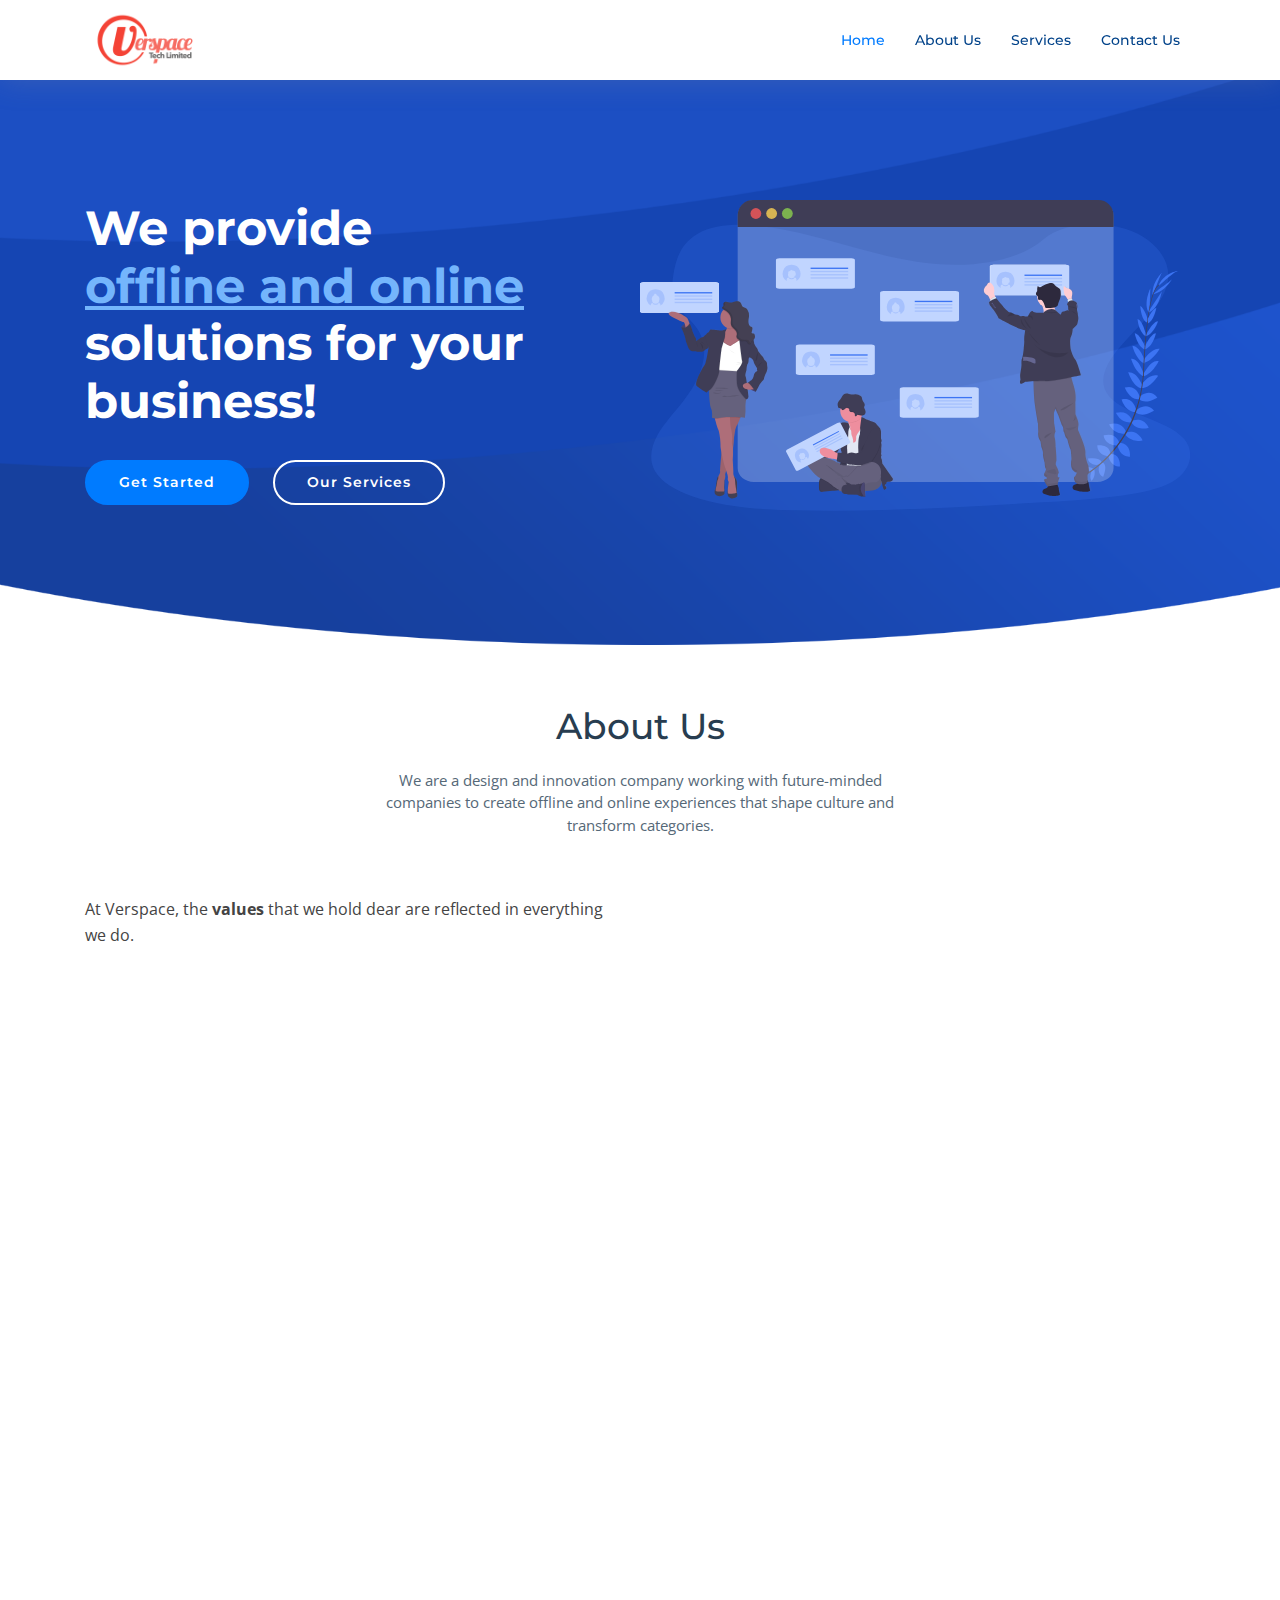
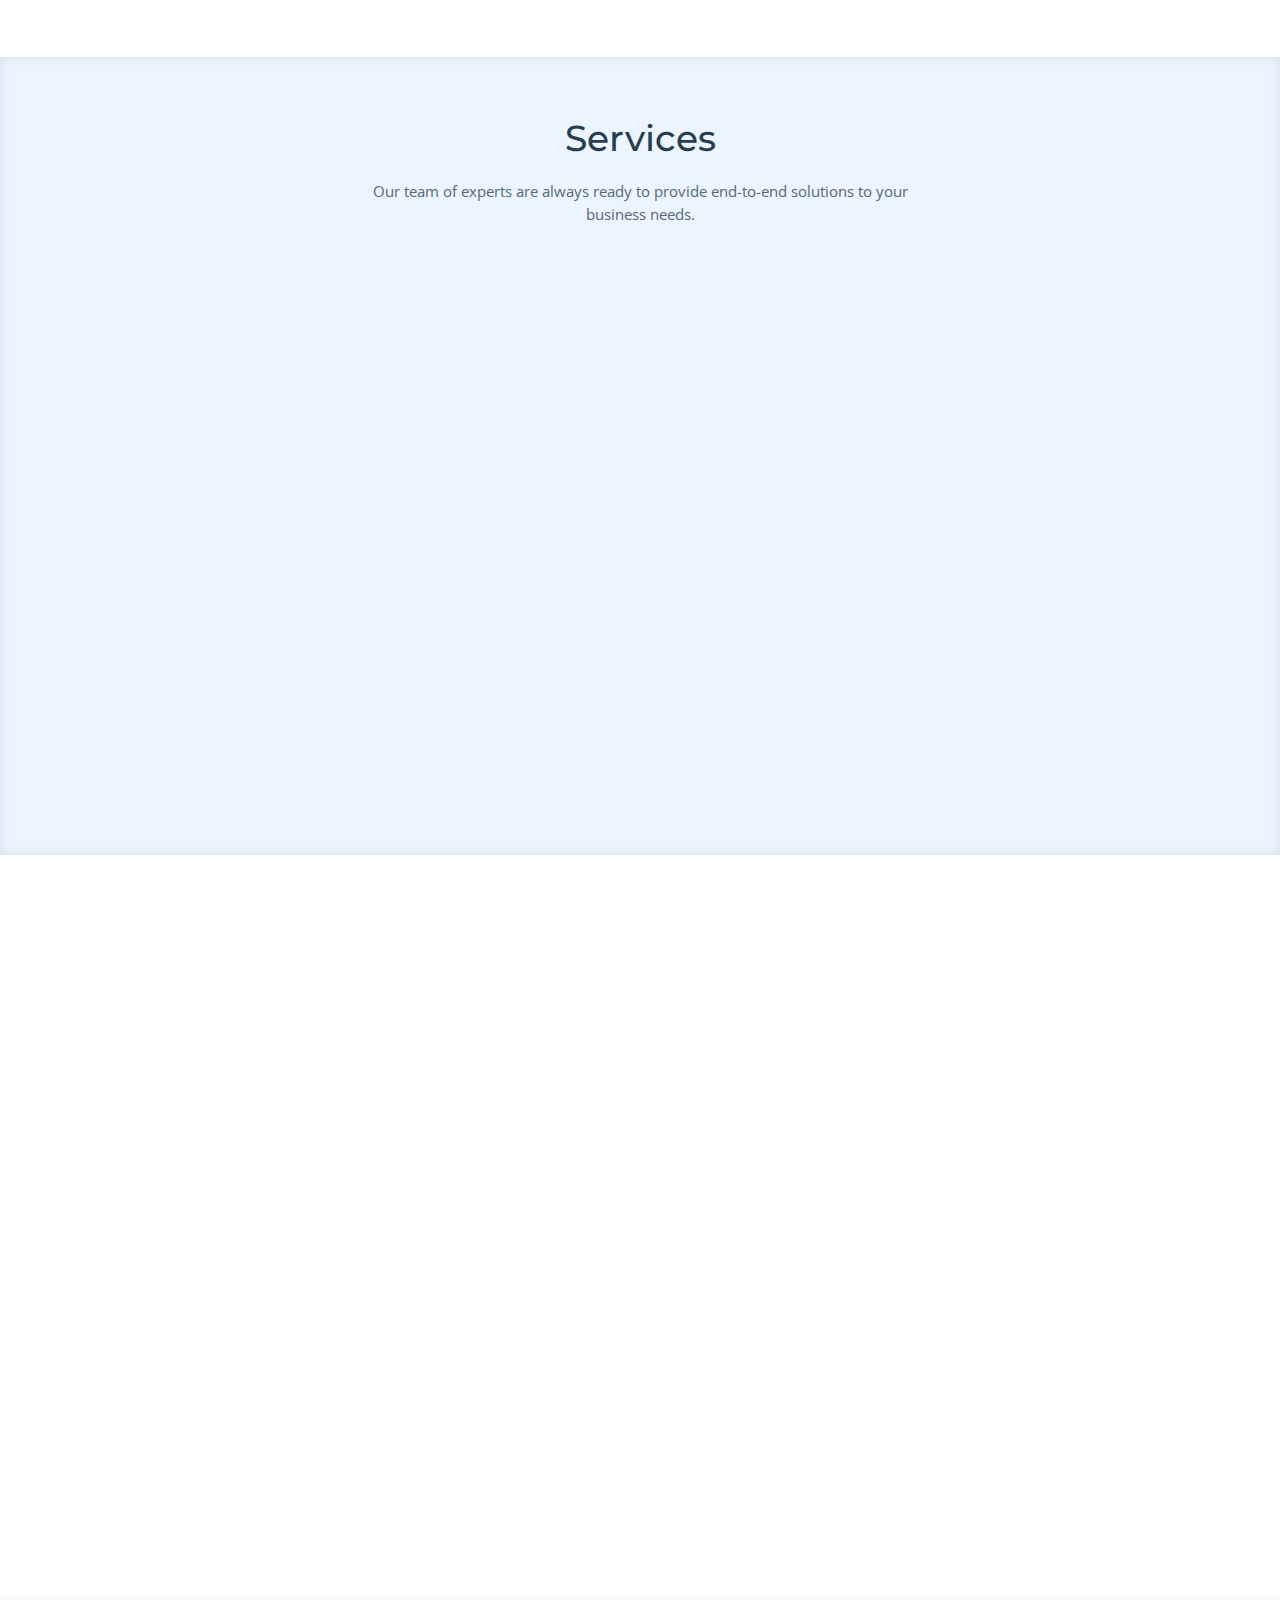
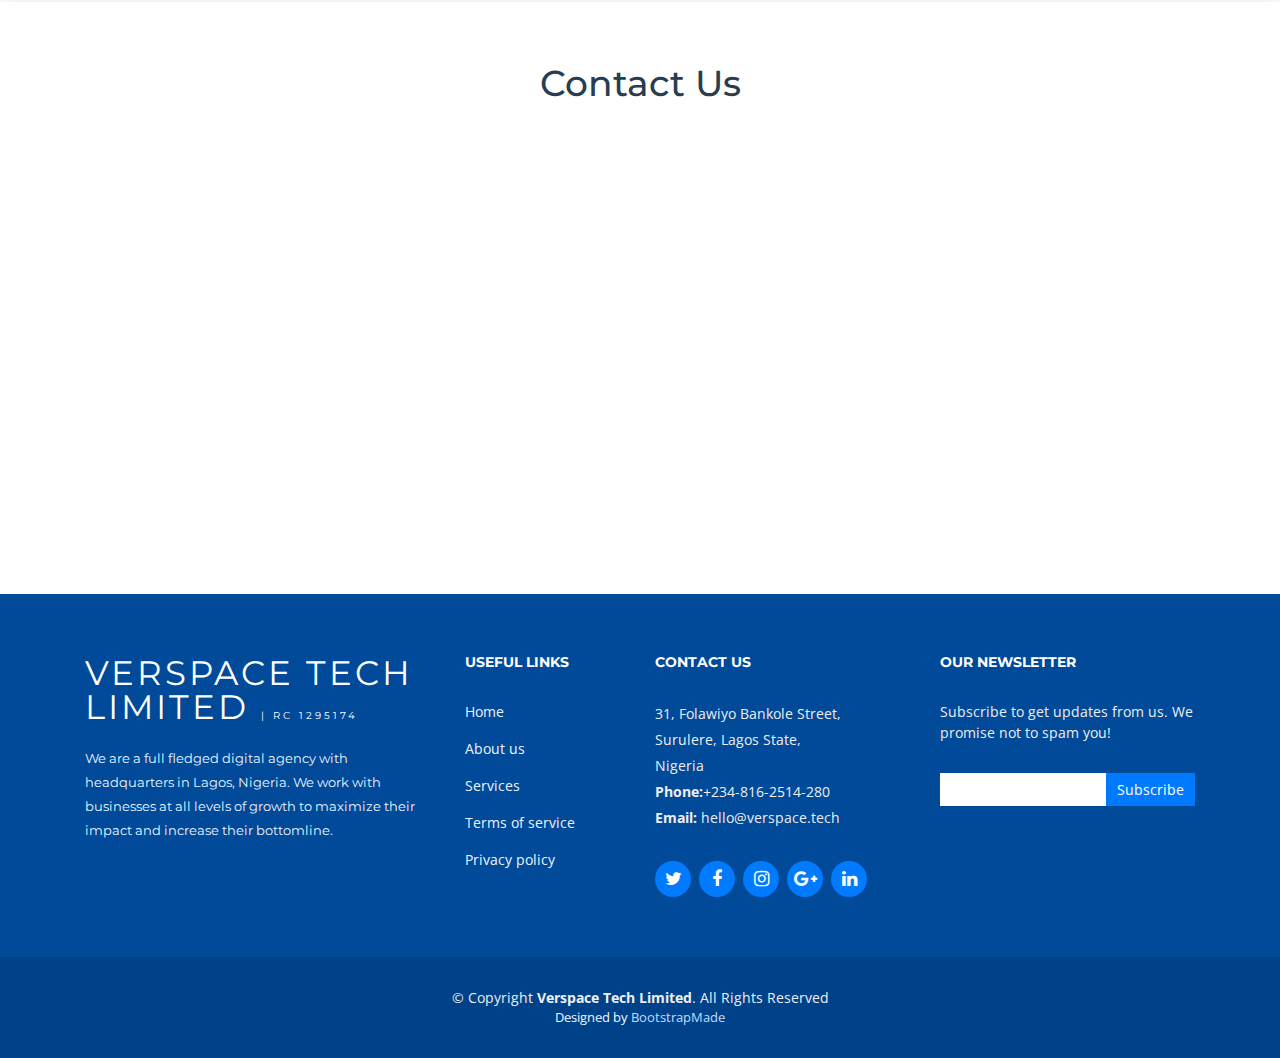
==== index.html @ 959b0c01 "Setting up completed project" ====
<!DOCTYPE html>
<html lang="en">
<head>
  <meta charset="utf-8">
  <title>Verspace Tech Limited</title>
  <meta content="width=device-width, initial-scale=1.0" name="viewport">
  <meta content="design, development, website, application, consultancy, ios, android" name="keywords">
  <meta content="We provide offline and online solutions for your business!" name="description">

  <!-- Favicons -->
  <link rel="apple-touch-icon" sizes="57x57" href="img/favicon/apple-icon-57x57.png">
  <link rel="apple-touch-icon" sizes="60x60" href="img/favicon/apple-icon-60x60.png">
  <link rel="apple-touch-icon" sizes="72x72" href="img/favicon/apple-icon-72x72.png">
  <link rel="apple-touch-icon" sizes="76x76" href="img/favicon/apple-icon-76x76.png">
  <link rel="apple-touch-icon" sizes="114x114" href="img/favicon/apple-icon-114x114.png">
  <link rel="apple-touch-icon" sizes="120x120" href="img/favicon/apple-icon-120x120.png">
  <link rel="apple-touch-icon" sizes="144x144" href="img/favicon/apple-icon-144x144.png">
  <link rel="apple-touch-icon" sizes="152x152" href="img/favicon/apple-icon-152x152.png">
  <link rel="apple-touch-icon" sizes="180x180" href="img/favicon/apple-icon-180x180.png">
  <link rel="icon" type="image/png" sizes="192x192" href="/img/favicon/android-icon-192x192.png">
  <link rel="icon" type="image/png" sizes="32x32" href="/img/favicon/favicon-32x32.png">
  <link rel="icon" type="image/png" sizes="96x96" href="/img/favicon/favicon-96x96.png">
  <link rel="icon" type="image/png" sizes="16x16" href="/img/favicon/favicon-16x16.png">
  <link rel="manifest" href="/manifest.json">
  <meta name="msapplication-TileColor" content="#ffffff">
  <meta name="msapplication-TileImage" content="/ms-icon-144x144.png">
  <meta name="theme-color" content="#ffffff">

  <!-- Google Fonts -->
  <link href="https://fonts.googleapis.com/css?family=Open+Sans:300,300i,400,400i,700,700i|Montserrat:300,400,500,700" rel="stylesheet">

  <!-- Bootstrap CSS File -->
  <link href="lib/bootstrap/css/bootstrap.min.css" rel="stylesheet">

  <!-- Libraries CSS Files -->
  <link href="lib/font-awesome/css/font-awesome.min.css" rel="stylesheet">
  <link href="lib/animate/animate.min.css" rel="stylesheet">
  <link href="lib/ionicons/css/ionicons.min.css" rel="stylesheet">
  <link href="lib/owlcarousel/assets/owl.carousel.min.css" rel="stylesheet">
  <link href="lib/lightbox/css/lightbox.min.css" rel="stylesheet">

  <!-- Main Stylesheet File -->
  <link href="css/style.css" rel="stylesheet">

  <!-- =======================================================
    Theme Name: NewBiz
    Theme URL: https://bootstrapmade.com/newbiz-bootstrap-business-template/
    Author: BootstrapMade.com
    License: https://bootstrapmade.com/license/
  ======================================================= -->
</head>

<body>

  <!--==========================
  Header
  ============================-->
  <header id="header" class="fixed-top">
    <div class="container">

      <div class="logo float-left">
        <!-- Uncomment below if you prefer to use an image logo -->
        <!-- <h1 class="text-light"><a href="#header"><span>NewBiz</span></a></h1> -->
        <a href="#intro" class="scrollto"><img src="img/verspace.png" alt="" class="img-fluid"></a>
      </div>

      <nav class="main-nav float-right d-none d-lg-block">
        <ul>
          <li class="active"><a href="#intro">Home</a></li>
          <li><a href="#about">About Us</a></li>
          <li><a href="#services">Services</a></li>
          <!--<li><a href="#portfolio">Portfolio</a></li>
          <li><a href="#team">Team</a></li>
          <li class="drop-down"><a href="">Drop Down</a>
            <ul>
              <li><a href="#">Drop Down 1</a></li>
              <li class="drop-down"><a href="#">Drop Down 2</a>
                <ul>
                  <li><a href="#">Deep Drop Down 1</a></li>
                  <li><a href="#">Deep Drop Down 2</a></li>
                  <li><a href="#">Deep Drop Down 3</a></li>
                  <li><a href="#">Deep Drop Down 4</a></li>
                  <li><a href="#">Deep Drop Down 5</a></li>
                </ul>
              </li>
              <li><a href="#">Drop Down 3</a></li>
              <li><a href="#">Drop Down 4</a></li>
              <li><a href="#">Drop Down 5</a></li>
            </ul>
          </li> -->
          <li><a href="#contact">Contact Us</a></li>
        </ul>
      </nav><!-- .main-nav -->
      
    </div>
  </header><!-- #header -->

  <!--==========================
    Intro Section
  ============================-->
  <section id="intro" class="clearfix">
    <div class="container">

      <div class="intro-img">
        <img src="img/intro-img.svg" alt="" class="img-fluid">
      </div>

      <div class="intro-info">
        <h2>We provide<br><span> offline and online</span><br>solutions for your business!</h2>
        <div>
          <a href="#about" class="btn-get-started scrollto">Get Started</a>
          <a href="#services" class="btn-services scrollto">Our Services</a>
        </div>
      </div>

    </div>
  </section><!-- #intro -->

  <main id="main">

    <!--==========================
      About Us Section
    ============================-->
    <section id="about">
      <div class="container">

        <header class="section-header">
          <h3>About Us</h3>
          <p>We are a design and innovation company working with future-minded companies to create offline and online 
            experiences that shape culture and transform categories.
          </p>
        </header>

        <div class="row about-container">

          <div class="col-lg-6 content order-lg-1 order-2">
            <p> 
              At Verspace, the <strong>values</strong> that we hold dear are reflected in everything we do. 
            </p>

            <div class="icon-box wow fadeInUp">
              <div class="icon"><i class="fa fa-laptop"></i></div>
              <h4 class="title"><a href="">Work hard</a></h4>
              <p class="description">We don't just believe that in working hard, we belive very strongly in working smart. Our team likes to find innovative ways 
                of solving old problems as well as taking on new challenges </p>
            </div>

            <div class="icon-box wow fadeInUp" data-wow-delay="0.2s">
              <div class="icon"><i class="fa fa-smile-o"></i></div>
              <h4 class="title"><a href="">Be Nice</a></h4>
              <p class="description">We belive every human being should be treated with respect no matter the class or gender. Our team is very conscious of factors this into every project we take on. </p>
            </div>

            <div class="icon-box wow fadeInUp" data-wow-delay="0.4s">
              <div class="icon"><i class="fa fa-expand"></i></div>
              <h4 class="title"><a href="">Think Big</a></h4>
              <p class="description">We are advocates of the big picture and we work hand in hand with our partners to help them start small while working with them to scale up as needed.</p>
            </div>

            <div class="icon-box wow fadeInUp" data-wow-delay="0.4s">
                <div class="icon"><i class="fa fa-plus"></i></div>
                <h4 class="title"><a href="">Add Value</a></h4>
                <p class="description"> Our team prides itself as been forward thinkers who are constantly staying abreat of breakthrough technology and bring it to bare while working with our partners.</p>
              </div>

              <div class="icon-box wow fadeInUp" data-wow-delay="0.4s">
                  <div class="icon"><i class="fa fa-users"></i></div>
                  <h4 class="title"><a href="">Have Fun</a></h4>
                  <p class="description">We have people who are passionate about what they do on our team. </p>
                </div>

          </div>

          <div class="col-lg-6 background order-lg-2 order-1 wow fadeInUp">
            <img src="img/about-img.svg" class="img-fluid" alt="">
          </div>
        </div>
<!-- 
        <div class="row about-extra">
          <div class="col-lg-6 wow fadeInUp">
            <img src="img/about-extra-1.svg" class="img-fluid" alt="">
          </div>
          <div class="col-lg-6 wow fadeInUp pt-5 pt-lg-0">
            <h4>Voluptatem dignissimos provident quasi corporis voluptates sit assumenda.</h4>
            <p>
              Ipsum in aspernatur ut possimus sint. Quia omnis est occaecati possimus ea. Quas molestiae perspiciatis occaecati qui rerum. Deleniti quod porro sed quisquam saepe. Numquam mollitia recusandae non ad at et a.
            </p>
            <p>
              Ad vitae recusandae odit possimus. Quaerat cum ipsum corrupti. Odit qui asperiores ea corporis deserunt veritatis quidem expedita perferendis. Qui rerum eligendi ex doloribus quia sit. Porro rerum eum eum.
            </p>
          </div>
        </div> -->

        <!-- <div class="row about-extra">
          <div class="col-lg-6 wow fadeInUp order-1 order-lg-2">
            <img src="img/about-extra-2.svg" class="img-fluid" alt="">
          </div>

          <div class="col-lg-6 wow fadeInUp pt-4 pt-lg-0 order-2 order-lg-1">
            <h4>Neque saepe temporibus repellat ea ipsum et. Id vel et quia tempora facere reprehenderit.</h4>
            <p>
             Delectus alias ut incidunt delectus nam placeat in consequatur. Sed cupiditate quia ea quis. Voluptas nemo qui aut distinctio. Cumque fugit earum est quam officiis numquam. Ducimus corporis autem at blanditiis beatae incidunt sunt. 
            </p>
            <p>
              Voluptas saepe natus quidem blanditiis. Non sunt impedit voluptas mollitia beatae. Qui esse molestias. Laudantium libero nisi vitae debitis. Dolorem cupiditate est perferendis iusto.
            </p>
            <p>
              Eum quia in. Magni quas ipsum a. Quis ex voluptatem inventore sint quia modi. Numquam est aut fuga mollitia exercitationem nam accusantium provident quia.
            </p>
          </div>
          
        </div> -->

      </div>
    </section><!-- #about -->

    <!--==========================
      Services Section
    ============================-->
    <section id="services" class="section-bg">
      <div class="container">

        <header class="section-header">
          <h3>Services</h3>
          <p>Our team of experts are always ready to provide end-to-end solutions to your business needs.</p>
        </header>

        <div class="row">

          <div class="col-md-6 col-lg-5 offset-lg-1 wow bounceInUp" data-wow-duration="1.4s">
            <div class="box">
              <div class="icon"><i class="ion-ios-world-outline" style="color: #ff689b;"></i></div>
              <h4 class="title"><a href="">Corporate Branding</a></h4>
              <p class="description">The Verspace team works with you develop your corporate identity which allows your target audience connect with you. </p>
            </div>
          </div>
          <div class="col-md-6 col-lg-5 wow bounceInUp" data-wow-duration="1.4s">
            <div class="box">
              <div class="icon"><i class="ion-ios-bolt-outline" style="color: #e9bf06;"></i></div>
              <h4 class="title"><a href="">Technology Solutions</a></h4>
              <p class="description">Our team is capable of building mobile, web and middleware solutions to cater for your business needs.</p>
            </div>
          </div>

          <div class="col-md-6 col-lg-5 offset-lg-1 wow bounceInUp" data-wow-delay="0.1s" data-wow-duration="1.4s">
            <div class="box">
              <div class="icon"><i class="ion-ios-paper-outline" style="color: #3fcdc7;"></i></div>
              <h4 class="title"><a href="">Marketing</a></h4>
              <p class="description">We provide everything from marketing via digital channels to traditional channels. </p>
            </div>
          </div>
          <div class="col-md-6 col-lg-5 wow bounceInUp" data-wow-delay="0.1s" data-wow-duration="1.4s">
            <div class="box">
              <div class="icon"><i class="ion-ios-people-outline" style="color:#41cf2e;"></i></div>
              <h4 class="title"><a href="">Public Relations</a></h4>
              <p class="description">We work with you to pass across your brand's message to your target audience.</p>
            </div>
          </div>

          <div class="col-md-6 col-lg-5 offset-lg-1 wow bounceInUp" data-wow-delay="0.2s" data-wow-duration="1.4s">
            <div class="box">
              <div class="icon"><i class="ion-ios-analytics-outline" style="color: #d6ff22;"></i></div>
              <h4 class="title"><a href="">Strategy</a></h4>
              <!-- <p class="description">At vero eos et accusamus et iusto odio dignissimos ducimus qui blanditiis praesentium voluptatum deleniti atque</p> -->
            </div>
          </div>
          <div class="col-md-6 col-lg-5 wow bounceInUp" data-wow-delay="0.2s" data-wow-duration="1.4s">
            <div class="box">
              <div class="icon"><i class="ion-ios-clock-outline" style="color: #4680ff;"></i></div>
              <h4 class="title"><a href="">IT Consultancy Services</a></h4>
              <!-- <p class="description">Et harum quidem rerum facilis est et expedita distinctio. Nam libero tempore, cum soluta nobis est eligendi</p> -->
            </div>
          </div>

        </div>

      </div>
    </section><!-- #services -->

    <!--==========================
      Why Us Section
    ============================-->
    <section id="why-us" class="wow fadeIn">
      <div class="container">
        <header class="section-header">
          <h3>Why choose us?</h3>
          <!-- <p>Laudem latine persequeris id sed, ex fabulas delectus quo. No vel partiendo abhorreant vituperatoribus.</p> -->
        </header>

        <div class="row row-eq-height justify-content-center">

          <div class="col-lg-4 mb-4">
            <div class="card wow bounceInUp">
                <i class="fa fa-diamond"></i>
              <div class="card-body">
                <h5 class="card-title">Data Driven</h5>
                <p class="card-text">We take on a data driven approach to the work we do at Verspace. Our team leverages on 
                  empirical data to provide the most targetted solutions to our partners.</p>
                <a href="#" class="readmore">Read more </a>
              </div>
            </div>
          </div>

          <div class="col-lg-4 mb-4">
            <div class="card wow bounceInUp">
                <i class="fa fa-language"></i>
              <div class="card-body">
                <h5 class="card-title">Agile Teams</h5>
                <p class="card-text">The world we live in is ever changing. Our team is made up of certified agile practitioners 
                  who can adapt to the ever changing business landscape that our customers operate in.</p>
                <a href="#" class="readmore">Read more </a>
              </div>
            </div>
          </div>

          <div class="col-lg-4 mb-4">
            <div class="card wow bounceInUp">
                <i class="fa fa-object-group"></i>
              <div class="card-body">
                <h5 class="card-title">Impact Driven</h5>
                <p class="card-text">We understand the importance of business solutions adding value to your bottomline and that's exactly what you get when you work with us. 
                  Together, we are able to maximize the impact of our partner's business decisions on their customers and employees. </p>
                <a href="#" class="readmore">Read more </a>
              </div>
            </div>
          </div>

        </div>

        <div class="row counters">

          <div class="col-lg-3 col-6 text-center">
            <span data-toggle="counter-up">10</span>
            <p>Partners</p>
          </div>

          <div class="col-lg-3 col-6 text-center">
            <span data-toggle="counter-up">20</span>
            <p>Projects</p>
          </div>

          <div class="col-lg-3 col-6 text-center">
            <span data-toggle="counter-up">15</span>
            <p>Hard Workers</p>
          </div>
  
          <div class="col-lg-3 col-6 text-center">
            <span data-toggle="counter-up">1940</span>
            <p>Hours Of Support</p>
          </div>

        </div>

      </div>
    </section>

    <!--==========================
      Portfolio Section
    ============================-->
    <!--<section id="portfolio" class="clearfix">
      <div class="container">

        <header class="section-header">
          <h3 class="section-title">Our Portfolio</h3>
        </header>

        <div class="row">
          <div class="col-lg-12">
            <ul id="portfolio-flters">
              <li data-filter="*" class="filter-active">All</li>
              <li data-filter=".filter-app">App</li>
              <li data-filter=".filter-card">Card</li>
              <li data-filter=".filter-web">Web</li>
            </ul>
          </div>
        </div>

        <div class="row portfolio-container">

          <div class="col-lg-4 col-md-6 portfolio-item filter-app">
            <div class="portfolio-wrap">
              <img src="img/portfolio/app1.jpg" class="img-fluid" alt="">
              <div class="portfolio-info">
                <h4><a href="#">App 1</a></h4>
                <p>App</p>
                <div>
                  <a href="img/portfolio/app1.jpg" data-lightbox="portfolio" data-title="App 1" class="link-preview" title="Preview"><i class="ion ion-eye"></i></a>
                  <a href="#" class="link-details" title="More Details"><i class="ion ion-android-open"></i></a>
                </div>
              </div>
            </div>
          </div>

          <div class="col-lg-4 col-md-6 portfolio-item filter-web" data-wow-delay="0.1s">
            <div class="portfolio-wrap">
              <img src="img/portfolio/web3.jpg" class="img-fluid" alt="">
              <div class="portfolio-info">
                <h4><a href="#">Web 3</a></h4>
                <p>Web</p>
                <div>
                  <a href="img/portfolio/web3.jpg" class="link-preview" data-lightbox="portfolio" data-title="Web 3" title="Preview"><i class="ion ion-eye"></i></a>
                  <a href="#" class="link-details" title="More Details"><i class="ion ion-android-open"></i></a>
                </div>
              </div>
            </div>
          </div>

          <div class="col-lg-4 col-md-6 portfolio-item filter-app" data-wow-delay="0.2s">
            <div class="portfolio-wrap">
              <img src="img/portfolio/app2.jpg" class="img-fluid" alt="">
              <div class="portfolio-info">
                <h4><a href="#">App 2</a></h4>
                <p>App</p>
                <div>
                  <a href="img/portfolio/app2.jpg" class="link-preview" data-lightbox="portfolio" data-title="App 2" title="Preview"><i class="ion ion-eye"></i></a>
                  <a href="#" class="link-details" title="More Details"><i class="ion ion-android-open"></i></a>
                </div>
              </div>
            </div>
          </div>

          <div class="col-lg-4 col-md-6 portfolio-item filter-card">
            <div class="portfolio-wrap">
              <img src="img/portfolio/card2.jpg" class="img-fluid" alt="">
              <div class="portfolio-info">
                <h4><a href="#">Card 2</a></h4>
                <p>Card</p>
                <div>
                  <a href="img/portfolio/card2.jpg" class="link-preview" data-lightbox="portfolio" data-title="Card 2" title="Preview"><i class="ion ion-eye"></i></a>
                  <a href="#" class="link-details" title="More Details"><i class="ion ion-android-open"></i></a>
                </div>
              </div>
            </div>
          </div>

          <div class="col-lg-4 col-md-6 portfolio-item filter-web" data-wow-delay="0.1s">
            <div class="portfolio-wrap">
              <img src="img/portfolio/web2.jpg" class="img-fluid" alt="">
              <div class="portfolio-info">
                <h4><a href="#">Web 2</a></h4>
                <p>Web</p>
                <div>
                  <a href="img/portfolio/web2.jpg" class="link-preview" data-lightbox="portfolio" data-title="Web 2" title="Preview"><i class="ion ion-eye"></i></a>
                  <a href="#" class="link-details" title="More Details"><i class="ion ion-android-open"></i></a>
                </div>
              </div>
            </div>
          </div>

          <div class="col-lg-4 col-md-6 portfolio-item filter-app" data-wow-delay="0.2s">
            <div class="portfolio-wrap">
              <img src="img/portfolio/app3.jpg" class="img-fluid" alt="">
              <div class="portfolio-info">
                <h4><a href="#">App 3</a></h4>
                <p>App</p>
                <div>
                  <a href="img/portfolio/app3.jpg" class="link-preview" data-lightbox="portfolio" data-title="App 3" title="Preview"><i class="ion ion-eye"></i></a>
                  <a href="#" class="link-details" title="More Details"><i class="ion ion-android-open"></i></a>
                </div>
              </div>
            </div>
          </div>

          <div class="col-lg-4 col-md-6 portfolio-item filter-card">
            <div class="portfolio-wrap">
              <img src="img/portfolio/card1.jpg" class="img-fluid" alt="">
              <div class="portfolio-info">
                <h4><a href="#">Card 1</a></h4>
                <p>Card</p>
                <div>
                  <a href="img/portfolio/card1.jpg" class="link-preview" data-lightbox="portfolio" data-title="Card 1" title="Preview"><i class="ion ion-eye"></i></a>
                  <a href="#" class="link-details" title="More Details"><i class="ion ion-android-open"></i></a>
                </div>
              </div>
            </div>
          </div>

          <div class="col-lg-4 col-md-6 portfolio-item filter-card" data-wow-delay="0.1s">
            <div class="portfolio-wrap">
              <img src="img/portfolio/card3.jpg" class="img-fluid" alt="">
              <div class="portfolio-info">
                <h4><a href="#">Card 3</a></h4>
                <p>Card</p>
                <div>
                  <a href="img/portfolio/card3.jpg" class="link-preview" data-lightbox="portfolio" data-title="Card 3" title="Preview"><i class="ion ion-eye"></i></a>
                  <a href="#" class="link-details" title="More Details"><i class="ion ion-android-open"></i></a>
                </div>
              </div>
            </div>
          </div>

          <div class="col-lg-4 col-md-6 portfolio-item filter-web" data-wow-delay="0.2s">
            <div class="portfolio-wrap">
              <img src="img/portfolio/web1.jpg" class="img-fluid" alt="">
              <div class="portfolio-info">
                <h4><a href="#">Web 1</a></h4>
                <p>Web</p>
                <div>
                  <a href="img/portfolio/web1.jpg" class="link-preview" data-lightbox="portfolio" data-title="Web 1" title="Preview"><i class="ion ion-eye"></i></a>
                  <a href="#" class="link-details" title="More Details"><i class="ion ion-android-open"></i></a>
                </div>
              </div>
            </div>
          </div>

        </div>

      </div>
    </section> --><!-- #portfolio -->

    <!--==========================
      Clients Section
    ============================-->
    <!--<section id="testimonials" class="section-bg">
      <div class="container">

        <header class="section-header">
          <h3>Testimonials</h3>
        </header>

        <div class="row justify-content-center">
          <div class="col-lg-8">

            <div class="owl-carousel testimonials-carousel wow fadeInUp">
    
              <div class="testimonial-item">
                <img src="img/testimonial-1.jpg" class="testimonial-img" alt="">
                <h3>Saul Goodman</h3>
                <h4>Ceo &amp; Founder</h4>
                <p>
                  Proin iaculis purus consequat sem cure digni ssim donec porttitora entum suscipit rhoncus. Accusantium quam, ultricies eget id, aliquam eget nibh et. Maecen aliquam, risus at semper.
                </p>
              </div>
    
              <div class="testimonial-item">
                <img src="img/testimonial-2.jpg" class="testimonial-img" alt="">
                <h3>Sara Wilsson</h3>
                <h4>Designer</h4>
                <p>
                  Export tempor illum tamen malis malis eram quae irure esse labore quem cillum quid cillum eram malis quorum velit fore eram velit sunt aliqua noster fugiat irure amet legam anim culpa.
                </p>
              </div>
    
              <div class="testimonial-item">
                <img src="img/testimonial-3.jpg" class="testimonial-img" alt="">
                <h3>Jena Karlis</h3>
                <h4>Store Owner</h4>
                <p>
                  Enim nisi quem export duis labore cillum quae magna enim sint quorum nulla quem veniam duis minim tempor labore quem eram duis noster aute amet eram fore quis sint minim.
                </p>
              </div>
    
              <div class="testimonial-item">
                <img src="img/testimonial-4.jpg" class="testimonial-img" alt="">
                <h3>Matt Brandon</h3>
                <h4>Freelancer</h4>
                <p>
                  Fugiat enim eram quae cillum dolore dolor amet nulla culpa multos export minim fugiat minim velit minim dolor enim duis veniam ipsum anim magna sunt elit fore quem dolore labore illum veniam.
                </p>
              </div>
    
              <div class="testimonial-item">
                <img src="img/testimonial-5.jpg" class="testimonial-img" alt="">
                <h3>John Larson</h3>
                <h4>Entrepreneur</h4>
                <p>
                  Quis quorum aliqua sint quem legam fore sunt eram irure aliqua veniam tempor noster veniam enim culpa labore duis sunt culpa nulla illum cillum fugiat legam esse veniam culpa fore nisi cillum quid.
                </p>
              </div>

            </div>

          </div>
        </div>


      </div>
    </section>--><!-- #testimonials -->

    <!--==========================
      Team Section
    ============================-->
    <!--<section id="team">
      <div class="container">
        <div class="section-header">
          <h3>Team</h3>
          <p>Sed ut perspiciatis unde omnis iste natus error sit voluptatem accusantium doloremque</p>
        </div>

        <div class="row">

          <div class="col-lg-3 col-md-6 wow fadeInUp">
            <div class="member">
              <img src="img/team-1.jpg" class="img-fluid" alt="">
              <div class="member-info">
                <div class="member-info-content">
                  <h4>Walter White</h4>
                  <span>Chief Executive Officer</span>
                  <div class="social">
                    <a href=""><i class="fa fa-twitter"></i></a>
                    <a href=""><i class="fa fa-facebook"></i></a>
                    <a href=""><i class="fa fa-google-plus"></i></a>
                    <a href=""><i class="fa fa-linkedin"></i></a>
                  </div>
                </div>
              </div>
            </div>
          </div>

          <div class="col-lg-3 col-md-6 wow fadeInUp" data-wow-delay="0.1s">
            <div class="member">
              <img src="img/team-2.jpg" class="img-fluid" alt="">
              <div class="member-info">
                <div class="member-info-content">
                  <h4>Sarah Jhonson</h4>
                  <span>Product Manager</span>
                  <div class="social">
                    <a href=""><i class="fa fa-twitter"></i></a>
                    <a href=""><i class="fa fa-facebook"></i></a>
                    <a href=""><i class="fa fa-google-plus"></i></a>
                    <a href=""><i class="fa fa-linkedin"></i></a>
                  </div>
                </div>
              </div>
            </div>
          </div>

          <div class="col-lg-3 col-md-6 wow fadeInUp" data-wow-delay="0.2s">
            <div class="member">
              <img src="img/team-3.jpg" class="img-fluid" alt="">
              <div class="member-info">
                <div class="member-info-content">
                  <h4>William Anderson</h4>
                  <span>CTO</span>
                  <div class="social">
                    <a href=""><i class="fa fa-twitter"></i></a>
                    <a href=""><i class="fa fa-facebook"></i></a>
                    <a href=""><i class="fa fa-google-plus"></i></a>
                    <a href=""><i class="fa fa-linkedin"></i></a>
                  </div>
                </div>
              </div>
            </div>
          </div>

          <div class="col-lg-3 col-md-6 wow fadeInUp" data-wow-delay="0.3s">
            <div class="member">
              <img src="img/team-4.jpg" class="img-fluid" alt="">
              <div class="member-info">
                <div class="member-info-content">
                  <h4>Amanda Jepson</h4>
                  <span>Accountant</span>
                  <div class="social">
                    <a href=""><i class="fa fa-twitter"></i></a>
                    <a href=""><i class="fa fa-facebook"></i></a>
                    <a href=""><i class="fa fa-google-plus"></i></a>
                    <a href=""><i class="fa fa-linkedin"></i></a>
                  </div>
                </div>
              </div>
            </div>
          </div>

        </div>

      </div>
    </section>--><!-- #team -->

    <!--==========================
      Clients Section
    ============================-->
   <!--<section id="clients" class="section-bg">

      <div class="container">

        <div class="section-header">
          <h3>Our Clients</h3>
          <p>Sed ut perspiciatis unde omnis iste natus error sit voluptatem accusantium doloremque dere santome nida.</p>
        </div>

        <div class="row no-gutters clients-wrap clearfix wow fadeInUp">

          <div class="col-lg-3 col-md-4 col-xs-6">
            <div class="client-logo">
              <img src="img/clients/client-1.png" class="img-fluid" alt="">
            </div>
          </div>
          
          <div class="col-lg-3 col-md-4 col-xs-6">
            <div class="client-logo">
              <img src="img/clients/client-2.png" class="img-fluid" alt="">
            </div>
          </div>
        
          <div class="col-lg-3 col-md-4 col-xs-6">
            <div class="client-logo">
              <img src="img/clients/client-3.png" class="img-fluid" alt="">
            </div>
          </div>
          
          <div class="col-lg-3 col-md-4 col-xs-6">
            <div class="client-logo">
              <img src="img/clients/client-4.png" class="img-fluid" alt="">
            </div>
          </div>
          
          <div class="col-lg-3 col-md-4 col-xs-6">
            <div class="client-logo">
              <img src="img/clients/client-5.png" class="img-fluid" alt="">
            </div>
          </div>
        
          <div class="col-lg-3 col-md-4 col-xs-6">
            <div class="client-logo">
              <img src="img/clients/client-6.png" class="img-fluid" alt="">
            </div>
          </div>
          
          <div class="col-lg-3 col-md-4 col-xs-6">
            <div class="client-logo">
              <img src="img/clients/client-7.png" class="img-fluid" alt="">
            </div>
          </div>
          
          <div class="col-lg-3 col-md-4 col-xs-6">
            <div class="client-logo">
              <img src="img/clients/client-8.png" class="img-fluid" alt="">
            </div>
          </div>

        </div>

      </div>

    </section>-->

    <!--==========================
      Contact Section
    ============================-->
    <section id="contact">
      <div class="container-fluid">

        <div class="section-header">
          <h3>Contact Us</h3>
        </div>

        <div class="row wow fadeInUp">

          <div class="col-lg-6">
            <div class="map mb-4 mb-lg-0">
              <iframe src="https://www.google.com/maps/embed?pb=!1m18!1m12!1m3!1d31714.01423452114!2d3.3300159728001852!3d6.489769049539867!2m3!1f0!2f0!3f0!3m2!1i1024!2i768!4f13.1!3m3!1m2!1s0x103b8c1aaf26ce7d%3A0x4d2fd698b58de1a3!2sSurulere%2C+Lagos%2C+Nigeria!5e0!3m2!1sen!2sus!4v1555262806783!5m2!1sen!2sus" frameborder="0" style="border:0; width: 100%; height: 312px;" allowfullscreen></iframe>
            </div>
          </div>

          <div class="col-lg-6">
            <div class="row">
              <div class="col-md-5 info">
                <i class="ion-ios-location-outline"></i>
                <p>31, Folawiyo Bankole Street, Surulere, Lagos State</p>
              </div>
              <div class="col-md-4 info">
                <i class="ion-ios-email-outline"></i>
                <p>hello@verspace.tech</p>
              </div>
              <div class="col-md-3 info">
                <i class="ion-ios-telephone-outline"></i>
                <p>+234-816-2514-280</p>
              </div>
            </div>

            <div class="form">
              <div id="sendmessage">Your message has been sent. Thank you!</div>
              <div id="errormessage"></div>
              <form action="" method="post" role="form" class="contactForm">
                <div class="form-row">
                  <div class="form-group col-lg-6">
                    <input type="text" name="name" class="form-control" id="name" placeholder="Your Name" data-rule="minlen:4" data-msg="Please enter at least 4 chars" />
                    <div class="validation"></div>
                  </div>
                  <div class="form-group col-lg-6">
                    <input type="email" class="form-control" name="email" id="email" placeholder="Your Email" data-rule="email" data-msg="Please enter a valid email" />
                    <div class="validation"></div>
                  </div>
                </div>
                <div class="form-group">
                  <input type="text" class="form-control" name="subject" id="subject" placeholder="Subject" data-rule="minlen:4" data-msg="Please enter at least 8 chars of subject" />
                  <div class="validation"></div>
                </div>
                <div class="form-group">
                  <textarea class="form-control" name="message" rows="5" data-rule="required" data-msg="Please write something for us" placeholder="Message"></textarea>
                  <div class="validation"></div>
                </div>
                <div class="text-center"><button type="submit" title="Send Message">Send Message</button></div>
              </form>
            </div>
          </div>

        </div>

      </div>
    </section><!-- #contact -->

  </main>

  <!--==========================
    Footer
  ============================-->
  <footer id="footer">
    <div class="footer-top">
      <div class="container">
        <div class="row">

          <div class="col-lg-4 col-md-6 footer-info">
            <h3>Verspace Tech Limited <small style="font-size: 0.3em">| RC 1295174</small></h3>
            <p>We are a full fledged digital agency with headquarters in Lagos, Nigeria. We work with businesses at all levels of growth to maximize their impact and increase their bottomline.</p>
          </div>

          <div class="col-lg-2 col-md-6 footer-links">
            <h4>Useful Links</h4>
            <ul>
              <li><a href="#intro">Home</a></li>
              <li><a href="#about">About us</a></li>
              <li><a href="#services">Services</a></li>
              <li><a href="/terms.html">Terms of service</a></li>
              <li><a href="/privacy.html">Privacy policy</a></li>
            </ul>
          </div>

          <div class="col-lg-3 col-md-6 footer-contact">
            <h4>Contact Us</h4>
            <p>
              31, Folawiyo Bankole Street,<br>
              Surulere, Lagos State, <br>
              Nigeria <br>
              <strong>Phone:</strong>+234-816-2514-280<br>
              <strong>Email:</strong> hello@verspace.tech<br>
            </p>

            <div class="social-links">
              <a href="#" class="twitter"><i class="fa fa-twitter"></i></a>
              <a href="#" class="facebook"><i class="fa fa-facebook"></i></a>
              <a href="#" class="instagram"><i class="fa fa-instagram"></i></a>
              <a href="#" class="google-plus"><i class="fa fa-google-plus"></i></a>
              <a href="#" class="linkedin"><i class="fa fa-linkedin"></i></a>
            </div>

          </div>

          <div class="col-lg-3 col-md-6 footer-newsletter">
            <h4>Our Newsletter</h4>
            <p>Subscribe to get updates from us. We promise not to spam you!</p>
            <form action="" method="post">
              <input type="email" name="email"><input type="submit"  value="Subscribe">
            </form>
          </div>

        </div>
      </div>
    </div>

    <div class="container">
      <div class="copyright">
        &copy; Copyright <strong>Verspace Tech Limited</strong>. All Rights Reserved
      </div>
      <div class="credits">
        <!--
          All the links in the footer should remain intact.
          You can delete the links only if you purchased the pro version.
          Licensing information: https://bootstrapmade.com/license/
          Purchase the pro version with working PHP/AJAX contact form: https://bootstrapmade.com/buy/?theme=NewBiz
        -->
        Designed by <a href="https://bootstrapmade.com/">BootstrapMade</a>
      </div>
    </div>
  </footer><!-- #footer -->

  <a href="#" class="back-to-top"><i class="fa fa-chevron-up"></i></a>
  <!-- Uncomment below i you want to use a preloader -->
  <!-- <div id="preloader"></div> -->

  <!-- JavaScript Libraries -->
  <script src="lib/jquery/jquery.min.js"></script>
  <script src="lib/jquery/jquery-migrate.min.js"></script>
  <script src="lib/bootstrap/js/bootstrap.bundle.min.js"></script>
  <script src="lib/easing/easing.min.js"></script>
  <script src="lib/mobile-nav/mobile-nav.js"></script>
  <script src="lib/wow/wow.min.js"></script>
  <script src="lib/waypoints/waypoints.min.js"></script>
  <script src="lib/counterup/counterup.min.js"></script>
  <script src="lib/owlcarousel/owl.carousel.min.js"></script>
  <script src="lib/isotope/isotope.pkgd.min.js"></script>
  <script src="lib/lightbox/js/lightbox.min.js"></script>
  <!-- Contact Form JavaScript File -->
  <script src="contactform/contactform.js"></script>

  <!-- Template Main Javascript File -->
  <script src="js/main.js"></script>

</body>
</html>
---- css/style.css ----
/*
  Theme Name: NewBiz
  Theme URL: https://bootstrapmade.com/newbiz-bootstrap-business-template/
  Author: BootstrapMade.com
  License: https://bootstrapmade.com/license/
*/

/*--------------------------------------------------------------
# General
--------------------------------------------------------------*/

body {
  background: #fff;
  color: #444;
  font-family: "Open Sans", sans-serif;
}

a {
  color: #007bff;
  transition: 0.5s;
}

a:hover,
a:active,
a:focus {
  color: #0b6bd3;
  outline: none;
  text-decoration: none;
}

p {
  padding: 0;
  margin: 0 0 30px 0;
}

h1,
h2,
h3,
h4,
h5,
h6 {
  font-family: "Montserrat", sans-serif;
  font-weight: 400;
  margin: 0 0 20px 0;
  padding: 0;
}

/* Back to top button */

.back-to-top {
  position: fixed;
  display: none;
  background: #007bff;
  color: #fff;
  width: 44px;
  height: 44px;
  text-align: center;
  line-height: 1;
  font-size: 16px;
  border-radius: 50%;
  right: 15px;
  bottom: 15px;
  transition: background 0.5s;
  z-index: 11;
}

.back-to-top i {
  padding-top: 12px;
  color: #fff;
}

/* Prelaoder */

#preloader {
  position: fixed;
  top: 0;
  left: 0;
  right: 0;
  bottom: 0;
  z-index: 9999;
  overflow: hidden;
  background: #fff;
}

#preloader:before {
  content: "";
  position: fixed;
  top: calc(50% - 30px);
  left: calc(50% - 30px);
  border: 6px solid #f2f2f2;
  border-top: 6px solid #007bff;
  border-radius: 50%;
  width: 60px;
  height: 60px;
  -webkit-animation: animate-preloader 1s linear infinite;
  animation: animate-preloader 1s linear infinite;
}

@-webkit-keyframes animate-preloader {
  0% {
    -webkit-transform: rotate(0deg);
    transform: rotate(0deg);
  }

  100% {
    -webkit-transform: rotate(360deg);
    transform: rotate(360deg);
  }
}

@keyframes animate-preloader {
  0% {
    -webkit-transform: rotate(0deg);
    transform: rotate(0deg);
  }

  100% {
    -webkit-transform: rotate(360deg);
    transform: rotate(360deg);
  }
}

/*--------------------------------------------------------------
# Header
--------------------------------------------------------------*/

#header {
  height: 80px;
  transition: all 0.5s;
  z-index: 997;
  transition: all 0.5s;
  padding: 20px 0;
  background: #fff;
  box-shadow: 0px 0px 30px rgba(127, 137, 161, 0.3);
}

#header.header-scrolled,
#header.header-pages {
  height: 60px;
  padding: 10px 0;
}

#header .logo h1 {
  font-size: 36px;
  margin: 0;
  padding: 0;
  line-height: 1;
  font-weight: 400;
  letter-spacing: 3px;
  text-transform: uppercase;
}

#header .logo h1 a,
#header .logo h1 a:hover {
  color: #00366f;
  text-decoration: none;
}

#header .logo img {
  padding: 0;
  margin: -40px 0;
  max-height: 120px;
}

.main-pages {
  margin-top: 60px;
}

/*--------------------------------------------------------------
# Intro Section
--------------------------------------------------------------*/

#intro {
  width: 100%;
  position: relative;
  background: url("../img/intro-bg.png") center bottom no-repeat;
  background-size: cover;
  padding: 200px 0 120px 0;
}

#intro .intro-img {
  width: 50%;
  float: right;
}

#intro .intro-info {
  width: 50%;
  float: left;
}

#intro .intro-info h2 {
  color: #fff;
  margin-bottom: 30px;
  font-size: 48px;
  font-weight: 700;
}

#intro .intro-info h2 span {
  color: #74b5fc;
  text-decoration: underline;
}

#intro .intro-info .btn-get-started,
#intro .intro-info .btn-services {
  font-family: "Montserrat", sans-serif;
  font-size: 14px;
  font-weight: 600;
  letter-spacing: 1px;
  display: inline-block;
  padding: 10px 32px;
  border-radius: 50px;
  transition: 0.5s;
  margin: 0 20px 20px 0;
  color: #fff;
}

#intro .intro-info .btn-get-started {
  background: #007bff;
  border: 2px solid #007bff;
  color: #fff;
}

#intro .intro-info .btn-get-started:hover {
  background: none;
  border-color: #fff;
  color: #fff;
}

#intro .intro-info .btn-services {
  border: 2px solid #fff;
}

#intro .intro-info .btn-services:hover {
  background: #007bff;
  border-color: #007bff;
  color: #fff;
}

/*--------------------------------------------------------------
# Navigation Menu
--------------------------------------------------------------*/

/* Desktop Navigation */

.main-nav {
  /* Drop Down */
  /* Deep Drop Down */
}

.main-nav,
.main-nav * {
  margin: 0;
  padding: 0;
  list-style: none;
}

.main-nav > ul > li {
  position: relative;
  white-space: nowrap;
  float: left;
}

.main-nav a {
  display: block;
  position: relative;
  color: #004289;
  padding: 10px 15px;
  transition: 0.3s;
  font-size: 14px;
  font-family: "Montserrat", sans-serif;
  font-weight: 500;
}

.main-nav a:hover,
.main-nav .active > a,
.main-nav li:hover > a {
  color: #007bff;
  text-decoration: none;
}

.main-nav .drop-down ul {
  display: block;
  position: absolute;
  left: 0;
  top: calc(100% + 30px);
  z-index: 99;
  opacity: 0;
  visibility: hidden;
  padding: 10px 0;
  background: #fff;
  box-shadow: 0px 0px 30px rgba(127, 137, 161, 0.25);
  transition: ease all 0.3s;
}

.main-nav .drop-down:hover > ul {
  opacity: 1;
  top: 100%;
  visibility: visible;
}

.main-nav .drop-down li {
  min-width: 180px;
  position: relative;
}

.main-nav .drop-down ul a {
  padding: 10px 20px;
  font-size: 13px;
  color: #004289;
}

.main-nav .drop-down ul a:hover,
.main-nav .drop-down ul .active > a,
.main-nav .drop-down ul li:hover > a {
  color: #007bff;
}

.main-nav .drop-down > a:after {
  content: "\f107";
  font-family: FontAwesome;
  padding-left: 10px;
}

.main-nav .drop-down .drop-down ul {
  top: 0;
  left: calc(100% - 30px);
}

.main-nav .drop-down .drop-down:hover > ul {
  opacity: 1;
  top: 0;
  left: 100%;
}

.main-nav .drop-down .drop-down > a {
  padding-right: 35px;
}

.main-nav .drop-down .drop-down > a:after {
  content: "\f105";
  position: absolute;
  right: 15px;
}

/* Mobile Navigation */

.mobile-nav {
  position: fixed;
  top: 0;
  bottom: 0;
  z-index: 9999;
  overflow-y: auto;
  left: -260px;
  width: 260px;
  padding-top: 18px;
  background: rgba(19, 39, 57, 0.8);
  transition: 0.4s;
}

.mobile-nav * {
  margin: 0;
  padding: 0;
  list-style: none;
}

.mobile-nav a {
  display: block;
  position: relative;
  color: #fff;
  padding: 10px 20px;
  font-weight: 500;
}

.mobile-nav a:hover,
.mobile-nav .active > a,
.mobile-nav li:hover > a {
  color: #74b5fc;
  text-decoration: none;
}

.mobile-nav .drop-down > a:after {
  content: "\f078";
  font-family: FontAwesome;
  padding-left: 10px;
  position: absolute;
  right: 15px;
}

.mobile-nav .active.drop-down > a:after {
  content: "\f077";
}

.mobile-nav .drop-down > a {
  padding-right: 35px;
}

.mobile-nav .drop-down ul {
  display: none;
  overflow: hidden;
}

.mobile-nav .drop-down li {
  padding-left: 20px;
}

.mobile-nav-toggle {
  position: fixed;
  right: 0;
  top: 0;
  z-index: 9998;
  border: 0;
  background: none;
  font-size: 24px;
  transition: all 0.4s;
  outline: none !important;
  line-height: 1;
  cursor: pointer;
  text-align: right;
}

.mobile-nav-toggle i {
  margin: 18px 18px 0 0;
  color: #004289;
}

.mobile-nav-overly {
  width: 100%;
  height: 100%;
  z-index: 9997;
  top: 0;
  left: 0;
  position: fixed;
  background: rgba(19, 39, 57, 0.8);
  overflow: hidden;
  display: none;
}

.mobile-nav-active {
  overflow: hidden;
}

.mobile-nav-active .mobile-nav {
  left: 0;
}

.mobile-nav-active .mobile-nav-toggle i {
  color: #fff;
}

/*--------------------------------------------------------------
# Sections
--------------------------------------------------------------*/

/* Sections Header
--------------------------------*/

.section-header h3 {
  font-size: 36px;
  color: #283d50;
  text-align: center;
  font-weight: 500;
  position: relative;
}

.section-header p {
  text-align: center;
  margin: auto;
  font-size: 15px;
  padding-bottom: 60px;
  color: #556877;
  width: 50%;
}

/* Section with background
--------------------------------*/

.section-bg {
  background: #ecf5ff;
}

/* About Us Section
--------------------------------*/

#about {
  background: #fff;
  padding: 60px 0;
}

#about .about-container .background {
  margin: 20px 0;
}

#about .about-container .content {
  background: #fff;
}

#about .about-container .title {
  color: #333;
  font-weight: 700;
  font-size: 32px;
}

#about .about-container p {
  line-height: 26px;
}

#about .about-container p:last-child {
  margin-bottom: 0;
}

#about .about-container .icon-box {
  background: #fff;
  background-size: cover;
  padding: 0 0 30px 0;
}

#about .about-container .icon-box .icon {
  float: left;
  background: #fff;
  width: 64px;
  height: 64px;
  display: -webkit-box;
  display: -webkit-flex;
  display: -ms-flexbox;
  display: flex;
  -webkit-box-pack: center;
  -webkit-justify-content: center;
  -ms-flex-pack: center;
  justify-content: center;
  -webkit-box-align: center;
  -webkit-align-items: center;
  -ms-flex-align: center;
  align-items: center;
  -webkit-box-orient: vertical;
  -webkit-box-direction: normal;
  -webkit-flex-direction: column;
  -ms-flex-direction: column;
  flex-direction: column;
  text-align: center;
  border-radius: 50%;
  border: 2px solid #007bff;
  transition: all 0.3s ease-in-out;
}

#about .about-container .icon-box .icon i {
  color: #007bff;
  font-size: 24px;
}

#about .about-container .icon-box:hover .icon {
  background: #007bff;
}

#about .about-container .icon-box:hover .icon i {
  color: #fff;
}

#about .about-container .icon-box .title {
  margin-left: 80px;
  font-weight: 600;
  margin-bottom: 5px;
  font-size: 18px;
}

#about .about-container .icon-box .title a {
  color: #283d50;
}

#about .about-container .icon-box .description {
  margin-left: 80px;
  line-height: 24px;
  font-size: 14px;
}

#about .about-extra {
  padding-top: 60px;
}

#about .about-extra h4 {
  font-weight: 600;
  font-size: 24px;
}

/* Services Section
--------------------------------*/

#services {
  padding: 60px 0 40px 0;
  box-shadow: inset 0px 0px 12px 0px rgba(0, 0, 0, 0.1);
}

#services .box {
  padding: 30px;
  position: relative;
  overflow: hidden;
  border-radius: 10px;
  margin: 0 10px 40px 10px;
  background: #fff;
  box-shadow: 0 10px 29px 0 rgba(68, 88, 144, 0.1);
  transition: all 0.3s ease-in-out;
}

#services .box:hover {
  -webkit-transform: translateY(-5px);
  transform: translateY(-5px);
}

#services .icon {
  position: absolute;
  left: -10px;
  top: calc(50% - 32px);
}

#services .icon i {
  font-size: 64px;
  line-height: 1;
  transition: 0.5s;
}

#services .title {
  margin-left: 40px;
  font-weight: 700;
  margin-bottom: 15px;
  font-size: 18px;
}

#services .title a {
  color: #111;
}

#services .box:hover .title a {
  color: #007bff;
}

#services .description {
  font-size: 14px;
  margin-left: 40px;
  line-height: 24px;
  margin-bottom: 0;
}

#why-us {
  padding: 60px 0;
  background: #004a99;
}

#why-us .section-header h3,
#why-us .section-header p {
  color: #fff;
}

#why-us .card {
  background: #00458f;
  border-color: #00458f;
  border-radius: 10px;
  margin: 0 15px;
  padding: 15px 0;
  text-align: center;
  color: #fff;
  transition: 0.3s ease-in-out;
  height: 100%;
}

#why-us .card:hover {
  background: #003b7a;
  border-color: #003b7a;
}

#why-us .card i {
  font-size: 48px;
  padding-top: 15px;
  color: #bfddfe;
}

#why-us .card h5 {
  font-size: 22px;
  font-weight: 600;
}

#why-us .card p {
  font-size: 15px;
  color: #d8eafe;
}

#why-us .card .readmore {
  color: #fff;
  font-weight: 600;
  display: inline-block;
  transition: 0.3s ease-in-out;
  border-bottom: #00458f solid 2px;
}

#why-us .card .readmore:hover {
  border-bottom: #fff solid 2px;
}

#why-us .counters {
  padding-top: 40px;
}

#why-us .counters span {
  font-family: "Montserrat", sans-serif;
  font-weight: bold;
  font-size: 48px;
  display: block;
  color: #fff;
}

#why-us .counters p {
  padding: 0;
  margin: 0 0 20px 0;
  font-family: "Montserrat", sans-serif;
  font-size: 14px;
  color: #cce5ff;
}

/* Portfolio Section
--------------------------------*/

#portfolio {
  padding: 60px 0;
  box-shadow: 0px 0px 12px 0px rgba(0, 0, 0, 0.1);
}

#portfolio #portfolio-flters {
  padding: 0;
  margin: 5px 0 35px 0;
  list-style: none;
  text-align: center;
}

#portfolio #portfolio-flters li {
  cursor: pointer;
  margin: 15px 15px 15px 0;
  display: inline-block;
  padding: 6px 20px;
  font-size: 12px;
  line-height: 20px;
  color: #007bff;
  border-radius: 50px;
  text-transform: uppercase;
  background: #ecf5ff;
  margin-bottom: 5px;
  transition: all 0.3s ease-in-out;
}

#portfolio #portfolio-flters li:hover,
#portfolio #portfolio-flters li.filter-active {
  background: #007bff;
  color: #fff;
}

#portfolio #portfolio-flters li:last-child {
  margin-right: 0;
}

#portfolio .portfolio-item {
  position: relative;
  overflow: hidden;
  margin-bottom: 30px;
}

#portfolio .portfolio-item .portfolio-wrap {
  overflow: hidden;
  position: relative;
  border-radius: 6px;
  margin: 0;
}

#portfolio .portfolio-item .portfolio-wrap:hover img {
  opacity: 0.4;
  transition: 0.3s;
}

#portfolio .portfolio-item .portfolio-wrap .portfolio-info {
  position: absolute;
  top: 0;
  right: 0;
  bottom: 0;
  left: 0;
  display: -webkit-box;
  display: -webkit-flex;
  display: -ms-flexbox;
  display: flex;
  -webkit-box-pack: center;
  -webkit-justify-content: center;
  -ms-flex-pack: center;
  justify-content: center;
  -webkit-box-align: center;
  -webkit-align-items: center;
  -ms-flex-align: center;
  align-items: center;
  -webkit-box-orient: vertical;
  -webkit-box-direction: normal;
  -webkit-flex-direction: column;
  -ms-flex-direction: column;
  flex-direction: column;
  text-align: center;
  opacity: 0;
  transition: 0.2s linear;
}

#portfolio .portfolio-item .portfolio-wrap .portfolio-info h4 {
  font-size: 22px;
  line-height: 1px;
  font-weight: 700;
  margin-bottom: 14px;
  padding-bottom: 0;
}

#portfolio .portfolio-item .portfolio-wrap .portfolio-info h4 a {
  color: #fff;
}

#portfolio .portfolio-item .portfolio-wrap .portfolio-info h4 a:hover {
  color: #007bff;
}

#portfolio .portfolio-item .portfolio-wrap .portfolio-info p {
  padding: 0;
  margin: 0;
  color: #e2effe;
  font-weight: 500;
  font-size: 14px;
  text-transform: uppercase;
}

#portfolio .portfolio-item .portfolio-wrap .portfolio-info .link-preview,
#portfolio .portfolio-item .portfolio-wrap .portfolio-info .link-details {
  display: inline-block;
  line-height: 1;
  text-align: center;
  width: 36px;
  height: 36px;
  background: #007bff;
  border-radius: 50%;
  margin: 10px 4px 0 4px;
}

#portfolio .portfolio-item .portfolio-wrap .portfolio-info .link-preview i,
#portfolio .portfolio-item .portfolio-wrap .portfolio-info .link-details i {
  padding-top: 6px;
  font-size: 22px;
  color: #fff;
}

#portfolio .portfolio-item .portfolio-wrap .portfolio-info .link-preview:hover,
#portfolio .portfolio-item .portfolio-wrap .portfolio-info .link-details:hover {
  background: #3395ff;
}

#portfolio .portfolio-item .portfolio-wrap .portfolio-info .link-preview:hover i,
#portfolio .portfolio-item .portfolio-wrap .portfolio-info .link-details:hover i {
  color: #fff;
}

#portfolio .portfolio-item .portfolio-wrap:hover {
  background: #003166;
}

#portfolio .portfolio-item .portfolio-wrap:hover .portfolio-info {
  opacity: 1;
}

/* Testimonials Section
--------------------------------*/

#testimonials {
  padding: 60px 0;
  box-shadow: inset 0px 0px 12px 0px rgba(0, 0, 0, 0.1);
}

#testimonials .section-header {
  margin-bottom: 40px;
}

#testimonials .testimonial-item .testimonial-img {
  width: 120px;
  border-radius: 50%;
  border: 4px solid #fff;
  float: left;
}

#testimonials .testimonial-item h3 {
  font-size: 20px;
  font-weight: bold;
  margin: 10px 0 5px 0;
  color: #111;
  margin-left: 140px;
}

#testimonials .testimonial-item h4 {
  font-size: 14px;
  color: #999;
  margin: 0 0 15px 0;
  margin-left: 140px;
}

#testimonials .testimonial-item p {
  font-style: italic;
  margin: 0 0 15px 140px;
}

#testimonials .owl-nav,
#testimonials .owl-dots {
  margin-top: 5px;
  text-align: center;
}

#testimonials .owl-dot {
  display: inline-block;
  margin: 0 5px;
  width: 12px;
  height: 12px;
  border-radius: 50%;
  background-color: #ddd;
}

#testimonials .owl-dot.active {
  background-color: #007bff;
}

/* Team Section
--------------------------------*/

#team {
  background: #fff;
  padding: 60px 0;
  box-shadow: 0px 0px 12px 0px rgba(0, 0, 0, 0.1);
}

#team .member {
  text-align: center;
  margin-bottom: 20px;
  position: relative;
  border-radius: 50%;
  overflow: hidden;
}

#team .member .member-info {
  opacity: 0;
  display: -webkit-box;
  display: -webkit-flex;
  display: -ms-flexbox;
  display: flex;
  -webkit-box-pack: center;
  -webkit-justify-content: center;
  -ms-flex-pack: center;
  justify-content: center;
  -webkit-box-align: center;
  -webkit-align-items: center;
  -ms-flex-align: center;
  align-items: center;
  position: absolute;
  bottom: 0;
  top: 0;
  left: 0;
  right: 0;
  transition: 0.2s;
}

#team .member .member-info-content {
  margin-top: 50px;
  transition: margin 0.2s;
}

#team .member:hover .member-info {
  background: rgba(0, 62, 128, 0.7);
  opacity: 1;
  transition: 0.4s;
}

#team .member:hover .member-info-content {
  margin-top: 0;
  transition: margin 0.4s;
}

#team .member h4 {
  font-weight: 700;
  margin-bottom: 2px;
  font-size: 18px;
  color: #fff;
}

#team .member span {
  font-style: italic;
  display: block;
  font-size: 13px;
  color: #fff;
}

#team .member .social {
  margin-top: 15px;
}

#team .member .social a {
  transition: none;
  color: #fff;
}

#team .member .social a:hover {
  color: #007bff;
}

#team .member .social i {
  font-size: 18px;
  margin: 0 2px;
}

/* Clients Section
--------------------------------*/

#clients {
  padding: 60px 0;
  box-shadow: inset 0px 0px 12px 0px rgba(0, 0, 0, 0.1);
}

#clients .clients-wrap {
  border-top: 1px solid #d6eaff;
  border-left: 1px solid #d6eaff;
  margin-bottom: 30px;
}

#clients .client-logo {
  padding: 64px;
  display: -webkit-box;
  display: -webkit-flex;
  display: -ms-flexbox;
  display: flex;
  -webkit-box-pack: center;
  -webkit-justify-content: center;
  -ms-flex-pack: center;
  justify-content: center;
  -webkit-box-align: center;
  -webkit-align-items: center;
  -ms-flex-align: center;
  align-items: center;
  border-right: 1px solid #d6eaff;
  border-bottom: 1px solid #d6eaff;
  overflow: hidden;
  background: #fff;
  height: 160px;
}

#clients .client-logo:hover img {
  -webkit-transform: scale(1.2);
  transform: scale(1.2);
}

#clients img {
  transition: all 0.4s ease-in-out;
}

/* Contact Section
--------------------------------*/

#contact {
  box-shadow: 0px 0px 12px 0px rgba(0, 0, 0, 0.1);
  padding: 60px 0;
  overflow: hidden;
}

#contact .section-header {
  padding-bottom: 30px;
}

#contact .contact-about h3 {
  font-size: 36px;
  margin: 0 0 10px 0;
  padding: 0;
  line-height: 1;
  font-family: "Montserrat", sans-serif;
  font-weight: 300;
  letter-spacing: 3px;
  text-transform: uppercase;
  color: #007bff;
}

#contact .contact-about p {
  font-size: 14px;
  line-height: 24px;
  font-family: "Montserrat", sans-serif;
  color: #888;
}

#contact .social-links {
  padding-bottom: 20px;
}

#contact .social-links a {
  font-size: 18px;
  display: inline-block;
  background: #fff;
  color: #007bff;
  line-height: 1;
  padding: 8px 0;
  margin-right: 4px;
  border-radius: 50%;
  text-align: center;
  width: 36px;
  height: 36px;
  transition: 0.3s;
  border: 1px solid #007bff;
}

#contact .social-links a:hover {
  background: #007bff;
  color: #fff;
}

#contact .info {
  color: #283d50;
}

#contact .info i {
  font-size: 32px;
  color: #007bff;
  float: left;
  line-height: 1;
}

#contact .info p {
  padding: 0 0 10px 36px;
  line-height: 28px;
  font-size: 14px;
}

#contact .form #sendmessage {
  color: #007bff;
  border: 1px solid #007bff;
  display: none;
  text-align: center;
  padding: 15px;
  font-weight: 600;
  margin-bottom: 15px;
}

#contact .form #errormessage {
  color: red;
  display: none;
  border: 1px solid red;
  text-align: center;
  padding: 15px;
  font-weight: 600;
  margin-bottom: 15px;
}

#contact .form #sendmessage.show,
#contact .form #errormessage.show,
#contact .form .show {
  display: block;
}

#contact .form .validation {
  color: red;
  display: none;
  margin: 0 0 20px;
  font-weight: 400;
  font-size: 13px;
}

#contact .form input,
#contact .form textarea {
  border-radius: 0;
  box-shadow: none;
  font-size: 14px;
}

#contact .form button[type="submit"] {
  background: #007bff;
  border: 0;
  border-radius: 20px;
  padding: 8px 30px;
  color: #fff;
  transition: 0.3s;
}

#contact .form button[type="submit"]:hover {
  background: #0067d5;
  cursor: pointer;
}

/*--------------------------------------------------------------
# Footer
--------------------------------------------------------------*/

#footer {
  background: #00428a;
  padding: 0 0 30px 0;
  color: #eee;
  font-size: 14px;
}

#footer .footer-top {
  background: #004a99;
  padding: 60px 0 30px 0;
}

#footer .footer-top .footer-info {
  margin-bottom: 30px;
}

#footer .footer-top .footer-info h3 {
  font-size: 34px;
  margin: 0 0 20px 0;
  padding: 2px 0 2px 0;
  line-height: 1;
  font-family: "Montserrat", sans-serif;
  color: #fff;
  font-weight: 400;
  letter-spacing: 3px;
  text-transform: uppercase;
}

#footer .footer-top .footer-info p {
  font-size: 13px;
  line-height: 24px;
  margin-bottom: 0;
  font-family: "Montserrat", sans-serif;
  color: #ecf5ff;
}

#footer .footer-top .social-links a {
  font-size: 18px;
  display: inline-block;
  background: #007bff;
  color: #fff;
  line-height: 1;
  padding: 8px 0;
  margin-right: 4px;
  border-radius: 50%;
  text-align: center;
  width: 36px;
  height: 36px;
  transition: 0.3s;
}

#footer .footer-top .social-links a:hover {
  background: #0067d5;
  color: #fff;
}

#footer .footer-top h4 {
  font-size: 14px;
  font-weight: bold;
  color: #fff;
  text-transform: uppercase;
  position: relative;
  padding-bottom: 10px;
}

#footer .footer-top .footer-links {
  margin-bottom: 30px;
}

#footer .footer-top .footer-links ul {
  list-style: none;
  padding: 0;
  margin: 0;
}

#footer .footer-top .footer-links ul li {
  padding: 8px 0;
}

#footer .footer-top .footer-links ul li:first-child {
  padding-top: 0;
}

#footer .footer-top .footer-links ul a {
  color: #ecf5ff;
}

#footer .footer-top .footer-links ul a:hover {
  color: #74b5fc;
}

#footer .footer-top .footer-contact {
  margin-bottom: 30px;
}

#footer .footer-top .footer-contact p {
  line-height: 26px;
}

#footer .footer-top .footer-newsletter {
  margin-bottom: 30px;
}

#footer .footer-top .footer-newsletter input[type="email"] {
  border: 0;
  padding: 6px 8px;
  width: 65%;
}

#footer .footer-top .footer-newsletter input[type="submit"] {
  background: #007bff;
  border: 0;
  width: 35%;
  padding: 6px 0;
  text-align: center;
  color: #fff;
  transition: 0.3s;
  cursor: pointer;
}

#footer .footer-top .footer-newsletter input[type="submit"]:hover {
  background: #0062cc;
}

#footer .copyright {
  text-align: center;
  padding-top: 30px;
}

#footer .credits {
  text-align: center;
  font-size: 13px;
  color: #f1f7ff;
}

#footer .credits a {
  color: #bfddfe;
}

#footer .credits a:hover {
  color: #f1f7ff;
}

/*--------------------------------------------------------------
# Responsive Media Queries
--------------------------------------------------------------*/

@media (min-width: 992px) {
  #testimonials .testimonial-item p {
    width: 80%;
  }
}

@media (max-width: 991px) {
  #header {
    height: 60px;
    padding: 10px 0;
  }

  #header .logo h1 {
    font-size: 28px;
    padding: 8px 0;
  }

  #intro {
    padding: 140px 0 60px 0;
  }

  #intro .intro-img {
    width: 80%;
    float: none;
    margin: 0 auto 25px auto;
  }

  #intro .intro-info {
    width: 80%;
    float: none;
    margin: auto;
    text-align: center;
  }

  #why-us .card {
    margin: 0;
  }
}

@media (max-width: 768px) {
  .back-to-top {
    bottom: 15px;
  }
}

@media (max-width: 767px) {
  #intro .intro-info {
    width: 100%;
  }

  #intro .intro-info h2 {
    font-size: 34px;
    margin-bottom: 30px;
  }

  .section-header p {
    width: 100%;
  }

  #testimonials .testimonial-item {
    text-align: center;
  }

  #testimonials .testimonial-item .testimonial-img {
    float: none;
    margin: auto;
  }

  #testimonials .testimonial-item h3,
  #testimonials .testimonial-item h4,
  #testimonials .testimonial-item p {
    margin-left: 0;
  }
}

@media (max-width: 574px) {
  #intro {
    padding: 100px 0 20px 0;
  }
}
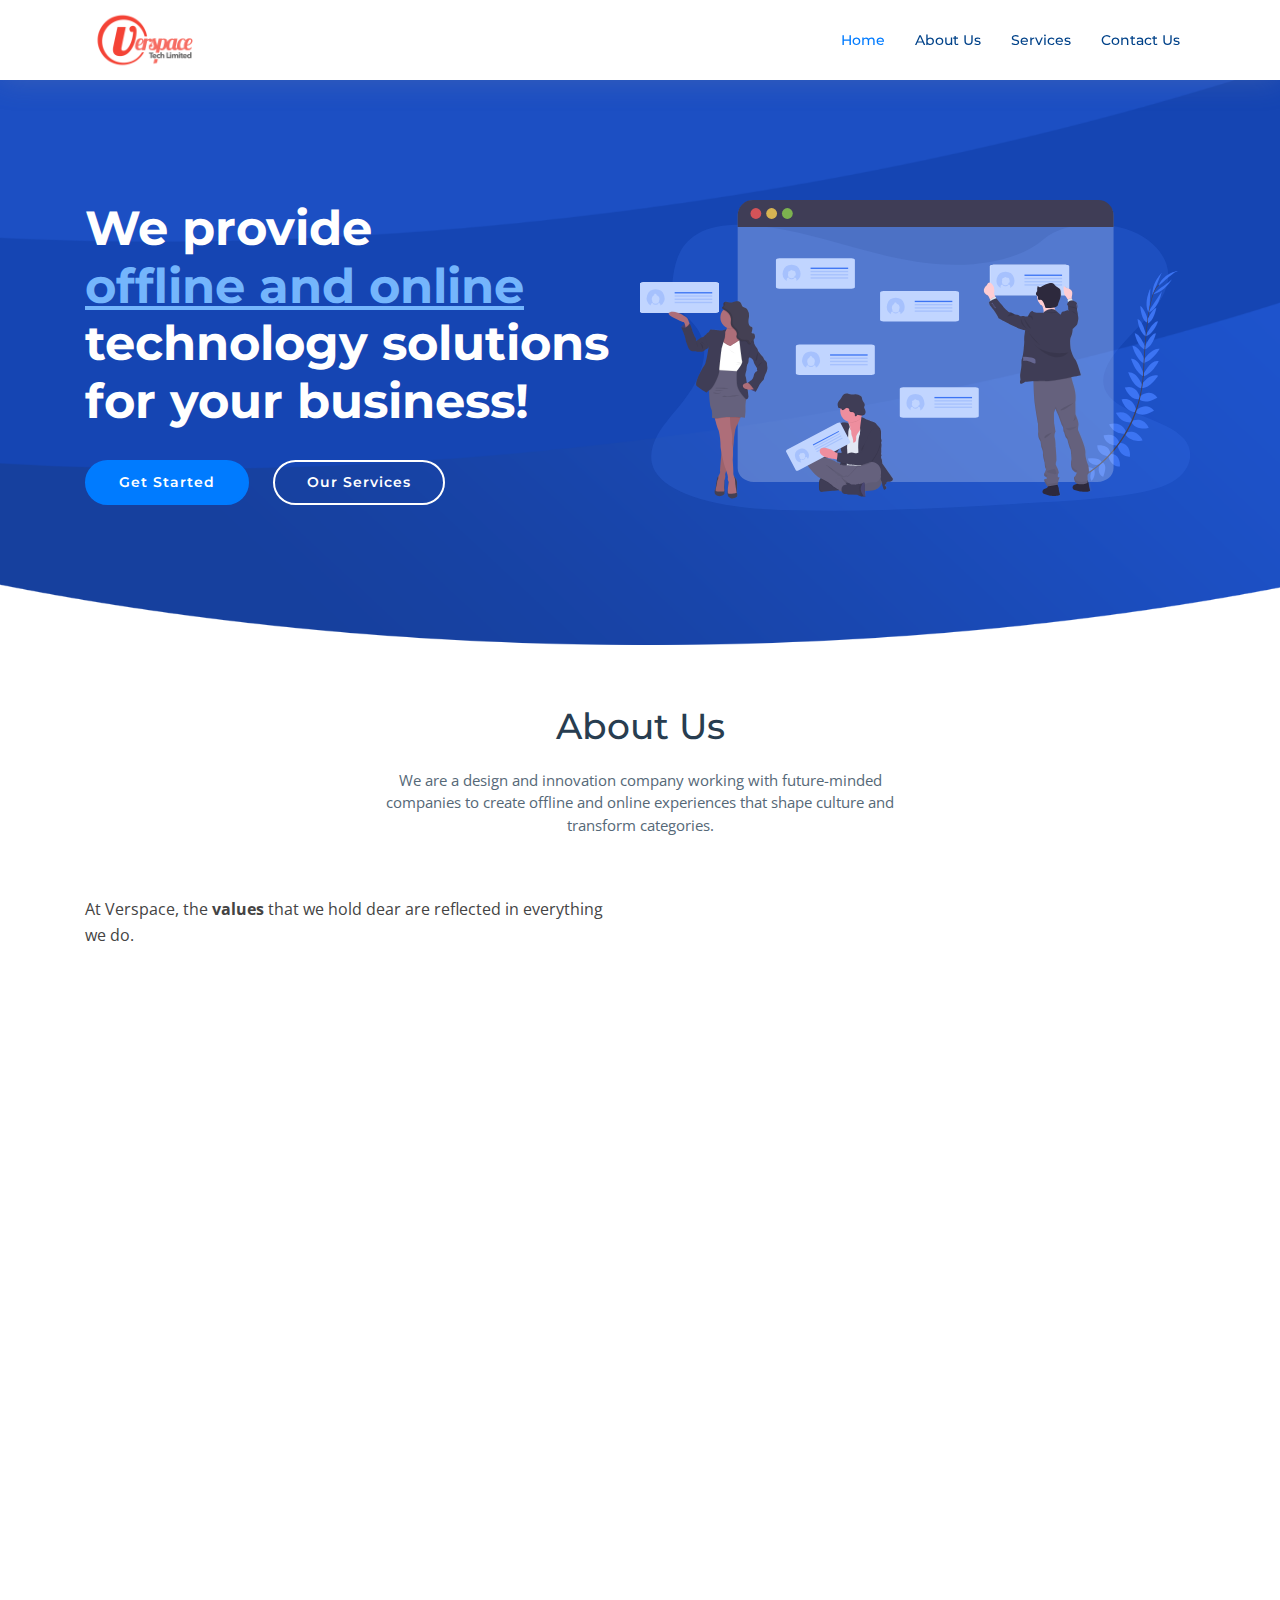
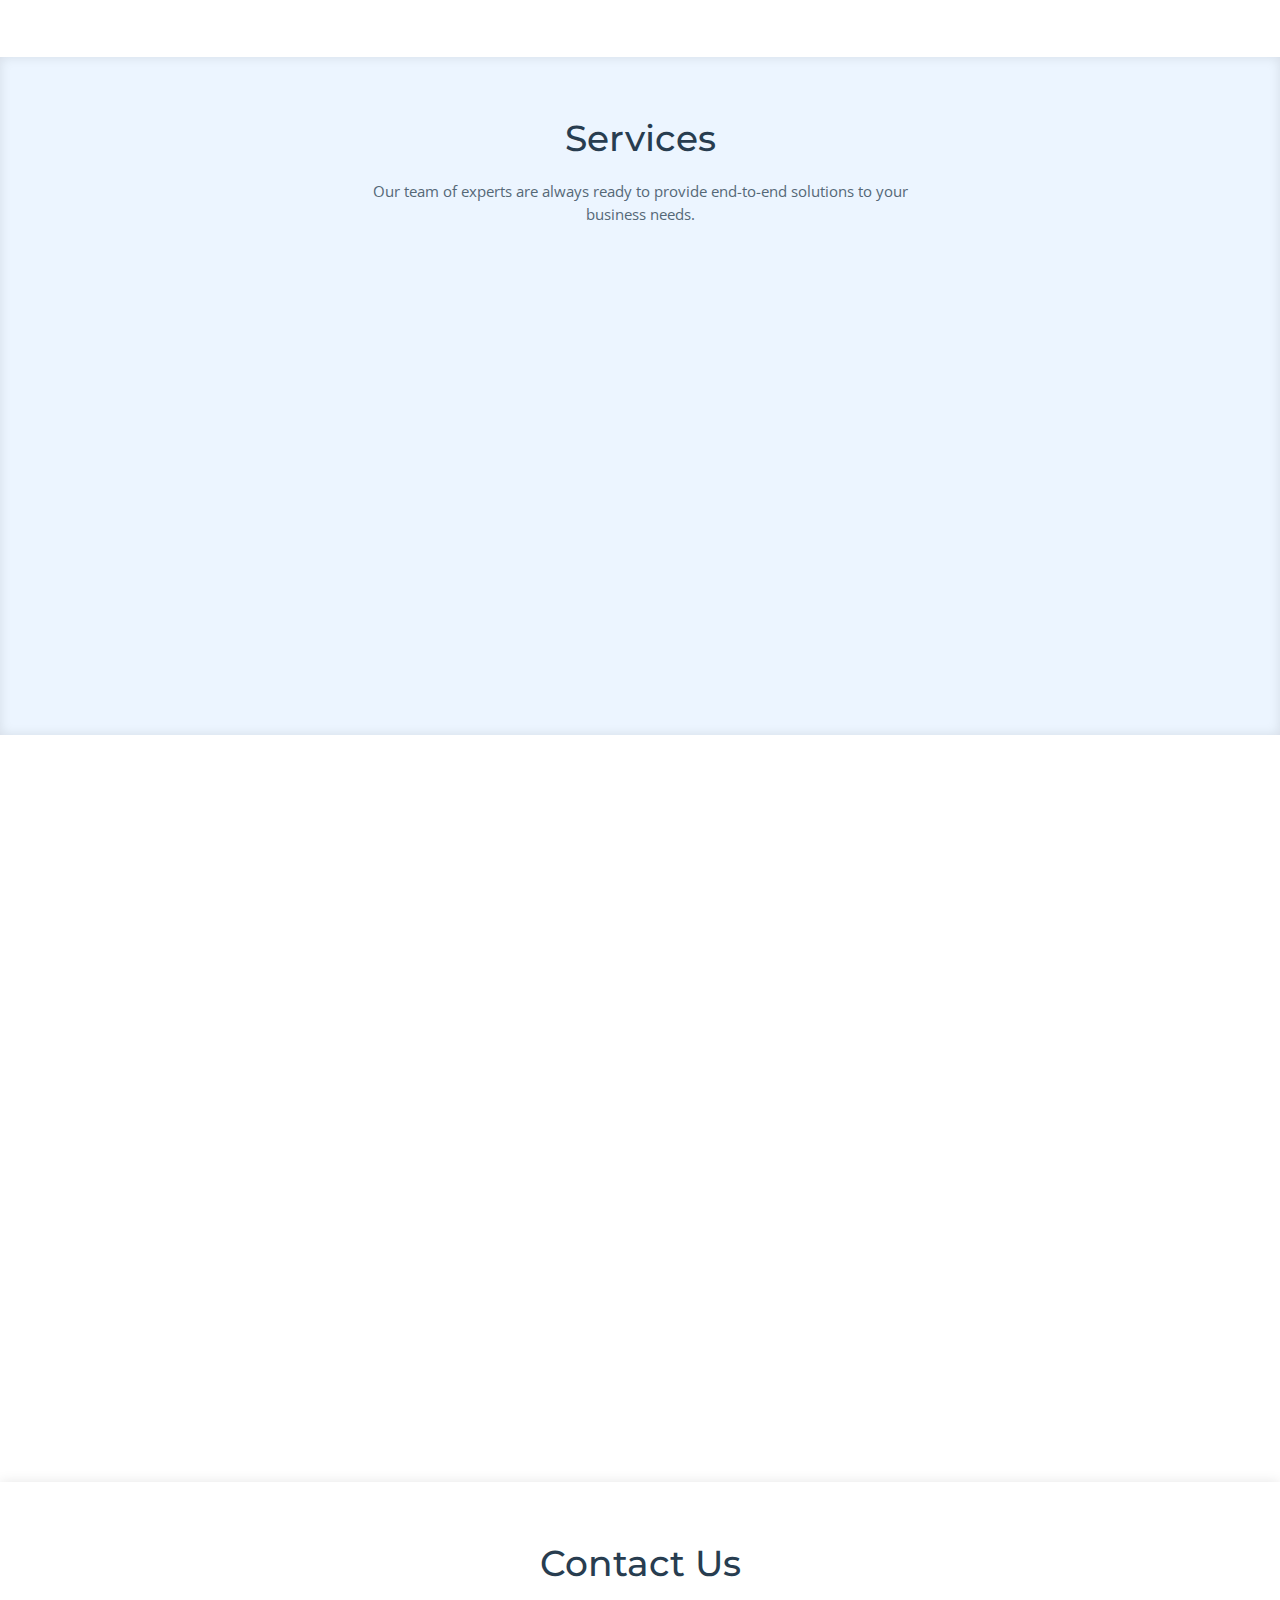
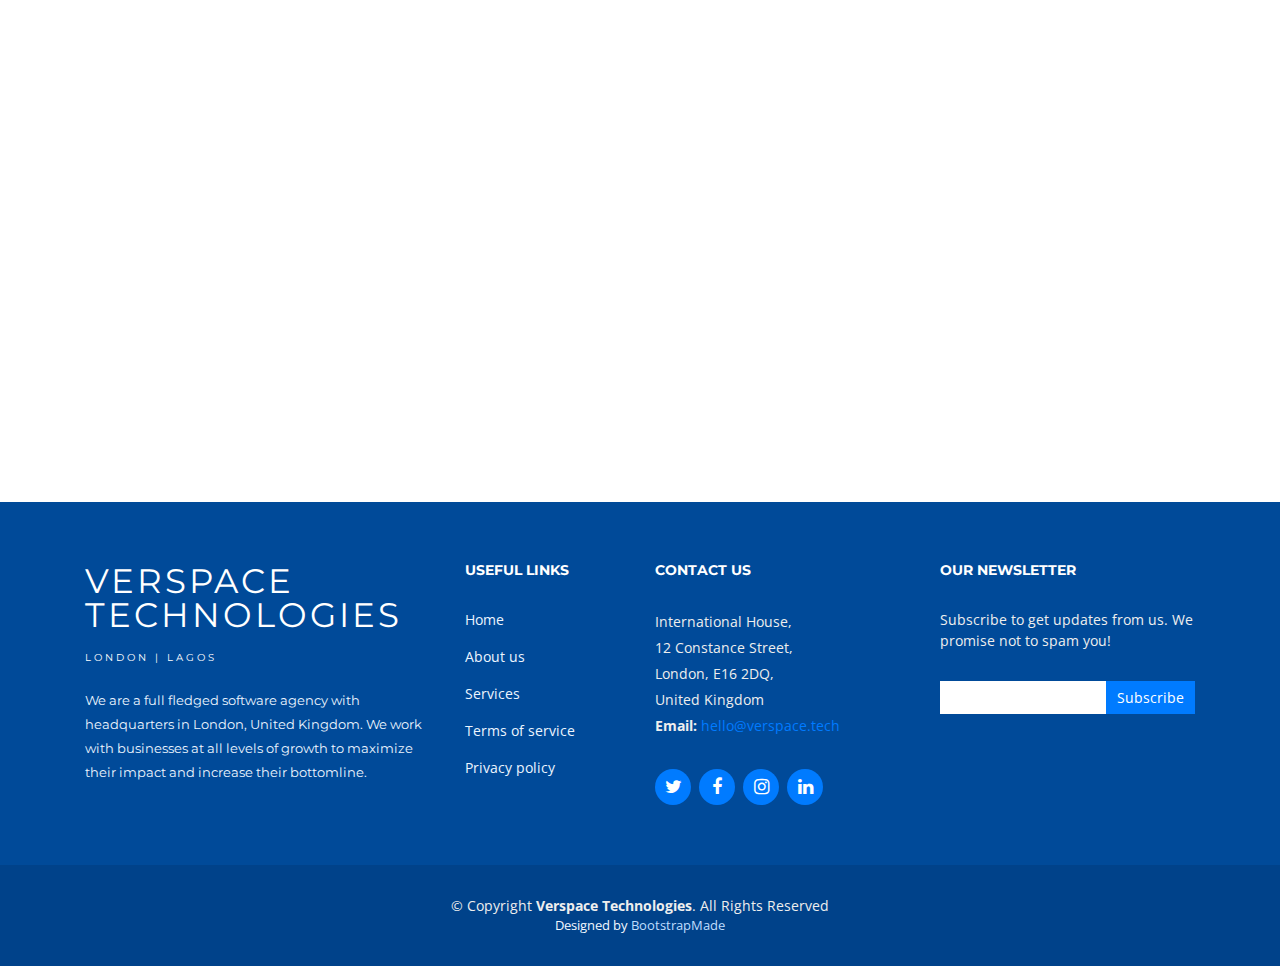
==== commit e04b9a01: "Updated to reflect address and new offerings" ====
--- a/index.html
+++ b/index.html
@@ -5,7 +5,7 @@
   <title>Verspace Tech Limited</title>
   <meta content="width=device-width, initial-scale=1.0" name="viewport">
   <meta content="design, development, website, application, consultancy, ios, android" name="keywords">
-  <meta content="We provide offline and online solutions for your business!" name="description">
+  <meta content="We provide offline and online technology solutions for your business!" name="description">
 
   <!-- Favicons -->
   <link rel="apple-touch-icon" sizes="57x57" href="img/favicon/apple-icon-57x57.png">
@@ -106,7 +106,7 @@
       </div>
 
       <div class="intro-info">
-        <h2>We provide<br><span> offline and online</span><br>solutions for your business!</h2>
+        <h2>We provide<br><span> offline and online</span><br> technology solutions for your business!</h2>
         <div>
           <a href="#about" class="btn-get-started scrollto">Get Started</a>
           <a href="#services" class="btn-services scrollto">Our Services</a>
@@ -140,27 +140,27 @@
 
             <div class="icon-box wow fadeInUp">
               <div class="icon"><i class="fa fa-laptop"></i></div>
-              <h4 class="title"><a href="">Work hard</a></h4>
-              <p class="description">We don't just believe that in working hard, we belive very strongly in working smart. Our team likes to find innovative ways 
-                of solving old problems as well as taking on new challenges </p>
+              <h4 class="title"><a href="">Work Smart</a></h4>
+              <p class="description">We don't just believe in working hard, we belive very strongly in working smart. Our team likes to find innovative ways 
+                of solving old problems while taking on new challenges </p>
             </div>
 
             <div class="icon-box wow fadeInUp" data-wow-delay="0.2s">
               <div class="icon"><i class="fa fa-smile-o"></i></div>
               <h4 class="title"><a href="">Be Nice</a></h4>
-              <p class="description">We belive every human being should be treated with respect no matter the class or gender. Our team is very conscious of factors this into every project we take on. </p>
+              <p class="description">We belive every human being should be treated with respect no matter the class or gender. Our team is very conscious of this and factors it into every interaction with our clients. </p>
             </div>
 
             <div class="icon-box wow fadeInUp" data-wow-delay="0.4s">
               <div class="icon"><i class="fa fa-expand"></i></div>
               <h4 class="title"><a href="">Think Big</a></h4>
-              <p class="description">We are advocates of the big picture and we work hand in hand with our partners to help them start small while working with them to scale up as needed.</p>
+              <p class="description">We are advocates of the big picture and we work hand in hand with our clients to help them start small while working with them to scale up as needed.</p>
             </div>
 
             <div class="icon-box wow fadeInUp" data-wow-delay="0.4s">
                 <div class="icon"><i class="fa fa-plus"></i></div>
                 <h4 class="title"><a href="">Add Value</a></h4>
-                <p class="description"> Our team prides itself as been forward thinkers who are constantly staying abreat of breakthrough technology and bring it to bare while working with our partners.</p>
+                <p class="description"> Our team prides itself as been forward thinkers who are constantly staying abreat of breakthrough technology and bring it to bare while working with our clients.</p>
               </div>
 
               <div class="icon-box wow fadeInUp" data-wow-delay="0.4s">
@@ -229,45 +229,45 @@
 
           <div class="col-md-6 col-lg-5 offset-lg-1 wow bounceInUp" data-wow-duration="1.4s">
             <div class="box">
-              <div class="icon"><i class="ion-ios-world-outline" style="color: #ff689b;"></i></div>
-              <h4 class="title"><a href="">Corporate Branding</a></h4>
-              <p class="description">The Verspace team works with you develop your corporate identity which allows your target audience connect with you. </p>
+              <div class="icon"><i class="ion-person-stalker" style="color: #ff689b;"></i></div>
+              <h4 class="title"><a href="">IT Consultancy</a></h4>
+              <!-- <p class="description">The Verspace team works with you develop your corporate identity which allows your target audience connect with you. </p> -->
             </div>
           </div>
           <div class="col-md-6 col-lg-5 wow bounceInUp" data-wow-duration="1.4s">
             <div class="box">
-              <div class="icon"><i class="ion-ios-bolt-outline" style="color: #e9bf06;"></i></div>
-              <h4 class="title"><a href="">Technology Solutions</a></h4>
-              <p class="description">Our team is capable of building mobile, web and middleware solutions to cater for your business needs.</p>
+              <div class="icon"><i class="ion-ios-people" style="color: #e9bf06;"></i></div>
+              <h4 class="title"><a href="">Staff Augmentation</a></h4>
+              <!-- <p class="description">Our team is capable of building mobile, web and middleware solutions to cater for your business needs.</p> -->
             </div>
           </div>
 
           <div class="col-md-6 col-lg-5 offset-lg-1 wow bounceInUp" data-wow-delay="0.1s" data-wow-duration="1.4s">
             <div class="box">
-              <div class="icon"><i class="ion-ios-paper-outline" style="color: #3fcdc7;"></i></div>
-              <h4 class="title"><a href="">Marketing</a></h4>
-              <p class="description">We provide everything from marketing via digital channels to traditional channels. </p>
+              <div class="icon"><i class="ion-android-laptop" style="color: #3fcdc7;"></i></div>
+              <h4 class="title"><a href="">Web Application Development</a></h4>
+              <!-- <p class="description">We provide everything from marketing via digital channels to traditional channels. </p> -->
             </div>
           </div>
           <div class="col-md-6 col-lg-5 wow bounceInUp" data-wow-delay="0.1s" data-wow-duration="1.4s">
             <div class="box">
-              <div class="icon"><i class="ion-ios-people-outline" style="color:#41cf2e;"></i></div>
-              <h4 class="title"><a href="">Public Relations</a></h4>
-              <p class="description">We work with you to pass across your brand's message to your target audience.</p>
+              <div class="icon"><i class="ion-android-phone-portrait" style="color:#41cf2e;"></i></div>
+              <h4 class="title"><a href="">Mobile Application Development</a></h4>
+              <!-- <p class="description">We work with you to pass across your brand's message to your target audience.</p> -->
             </div>
           </div>
 
           <div class="col-md-6 col-lg-5 offset-lg-1 wow bounceInUp" data-wow-delay="0.2s" data-wow-duration="1.4s">
             <div class="box">
-              <div class="icon"><i class="ion-ios-analytics-outline" style="color: #d6ff22;"></i></div>
-              <h4 class="title"><a href="">Strategy</a></h4>
+              <div class="icon"><i class="ion-lightbulb" style="color: #d6ff22;"></i></div>
+              <h4 class="title"><a href="">Product Design</a></h4>
               <!-- <p class="description">At vero eos et accusamus et iusto odio dignissimos ducimus qui blanditiis praesentium voluptatum deleniti atque</p> -->
             </div>
           </div>
           <div class="col-md-6 col-lg-5 wow bounceInUp" data-wow-delay="0.2s" data-wow-duration="1.4s">
             <div class="box">
-              <div class="icon"><i class="ion-ios-clock-outline" style="color: #4680ff;"></i></div>
-              <h4 class="title"><a href="">IT Consultancy Services</a></h4>
+              <div class="icon"><i class="ion-ios-world-outline" style="color: #4680ff;"></i></div>
+              <h4 class="title"><a href="">Hosting Services</a></h4>
               <!-- <p class="description">Et harum quidem rerum facilis est et expedita distinctio. Nam libero tempore, cum soluta nobis est eligendi</p> -->
             </div>
           </div>
@@ -295,7 +295,7 @@
               <div class="card-body">
                 <h5 class="card-title">Data Driven</h5>
                 <p class="card-text">We take on a data driven approach to the work we do at Verspace. Our team leverages on 
-                  empirical data to provide the most targetted solutions to our partners.</p>
+                  empirical data to provide the most targetted solutions to our clients.</p>
                 <a href="#" class="readmore">Read more </a>
               </div>
             </div>
@@ -331,7 +331,7 @@
 
           <div class="col-lg-3 col-6 text-center">
             <span data-toggle="counter-up">10</span>
-            <p>Partners</p>
+            <p>Clients</p>
           </div>
 
           <div class="col-lg-3 col-6 text-center">
@@ -748,7 +748,7 @@
 
           <div class="col-lg-6">
             <div class="map mb-4 mb-lg-0">
-              <iframe src="https://www.google.com/maps/embed?pb=!1m18!1m12!1m3!1d31714.01423452114!2d3.3300159728001852!3d6.489769049539867!2m3!1f0!2f0!3f0!3m2!1i1024!2i768!4f13.1!3m3!1m2!1s0x103b8c1aaf26ce7d%3A0x4d2fd698b58de1a3!2sSurulere%2C+Lagos%2C+Nigeria!5e0!3m2!1sen!2sus!4v1555262806783!5m2!1sen!2sus" frameborder="0" style="border:0; width: 100%; height: 312px;" allowfullscreen></iframe>
+              <iframe src="https://www.google.com/maps/embed?pb=!1m18!1m12!1m3!1d2483.589311041064!2d0.04377415089330957!3d51.502403582393164!2m3!1f0!2f0!3f0!3m2!1i1024!2i768!4f13.1!3m3!1m2!1s0x47d8a8628e10e267%3A0xb0770a04005f01f2!2sConstance%20St%2C%20Royal%20Docks%2C%20London%20E16%202DQ%2C%20UK!5e0!3m2!1sen!2sng!4v1603054840573!5m2!1sen!2sng" frameborder="0" style="border:0; width: 100%; height: 312px;" allowfullscreen aria-hidden="false" tabindex="0"></iframe>
             </div>
           </div>
 
@@ -756,16 +756,16 @@
             <div class="row">
               <div class="col-md-5 info">
                 <i class="ion-ios-location-outline"></i>
-                <p>31, Folawiyo Bankole Street, Surulere, Lagos State</p>
+                <p>International House, 12 Constance Street, London, E16 2DQ, United Kingdom</p>
               </div>
               <div class="col-md-4 info">
                 <i class="ion-ios-email-outline"></i>
                 <p>hello@verspace.tech</p>
               </div>
-              <div class="col-md-3 info">
+            <!--   <div class="col-md-3 info">
                 <i class="ion-ios-telephone-outline"></i>
                 <p>+234-816-2514-280</p>
-              </div>
+              </div> -->
             </div>
 
             <div class="form">
@@ -811,8 +811,8 @@
         <div class="row">
 
           <div class="col-lg-4 col-md-6 footer-info">
-            <h3>Verspace Tech Limited <small style="font-size: 0.3em">| RC 1295174</small></h3>
-            <p>We are a full fledged digital agency with headquarters in Lagos, Nigeria. We work with businesses at all levels of growth to maximize their impact and increase their bottomline.</p>
+            <h3>Verspace Technologies <br> <small style="font-size: 0.3em"> London | Lagos </small></h3>
+            <p>We are a full fledged software agency with headquarters in London, United Kingdom. We work with businesses at all levels of growth to maximize their impact and increase their bottomline.</p>
           </div>
 
           <div class="col-lg-2 col-md-6 footer-links">
@@ -829,19 +829,20 @@
           <div class="col-lg-3 col-md-6 footer-contact">
             <h4>Contact Us</h4>
             <p>
-              31, Folawiyo Bankole Street,<br>
-              Surulere, Lagos State, <br>
-              Nigeria <br>
-              <strong>Phone:</strong>+234-816-2514-280<br>
-              <strong>Email:</strong> hello@verspace.tech<br>
+              International House, <br>
+              12 Constance Street, <br>
+              London, E16 2DQ, <br>
+              United Kingdom <br>
+              <!-- <strong>Phone:</strong>+234-816-2514-280<br> -->
+              <strong>Email:</strong> <a href="mailto:hello@verspace.tech">hello@verspace.tech</a><br>
             </p>
 
             <div class="social-links">
               <a href="#" class="twitter"><i class="fa fa-twitter"></i></a>
               <a href="#" class="facebook"><i class="fa fa-facebook"></i></a>
               <a href="#" class="instagram"><i class="fa fa-instagram"></i></a>
-              <a href="#" class="google-plus"><i class="fa fa-google-plus"></i></a>
-              <a href="#" class="linkedin"><i class="fa fa-linkedin"></i></a>
+              <!--<a href="#" class="google-plus"><i class="fa fa-google-plus"></i></a>-->
+              <a href="https://www.linkedin.com/company/verspace" class="linkedin"><i class="fa fa-linkedin"></i></a>
             </div>
 
           </div>
@@ -860,7 +861,7 @@
 
     <div class="container">
       <div class="copyright">
-        &copy; Copyright <strong>Verspace Tech Limited</strong>. All Rights Reserved
+        &copy; Copyright <strong>Verspace Technologies</strong>. All Rights Reserved
       </div>
       <div class="credits">
         <!--
